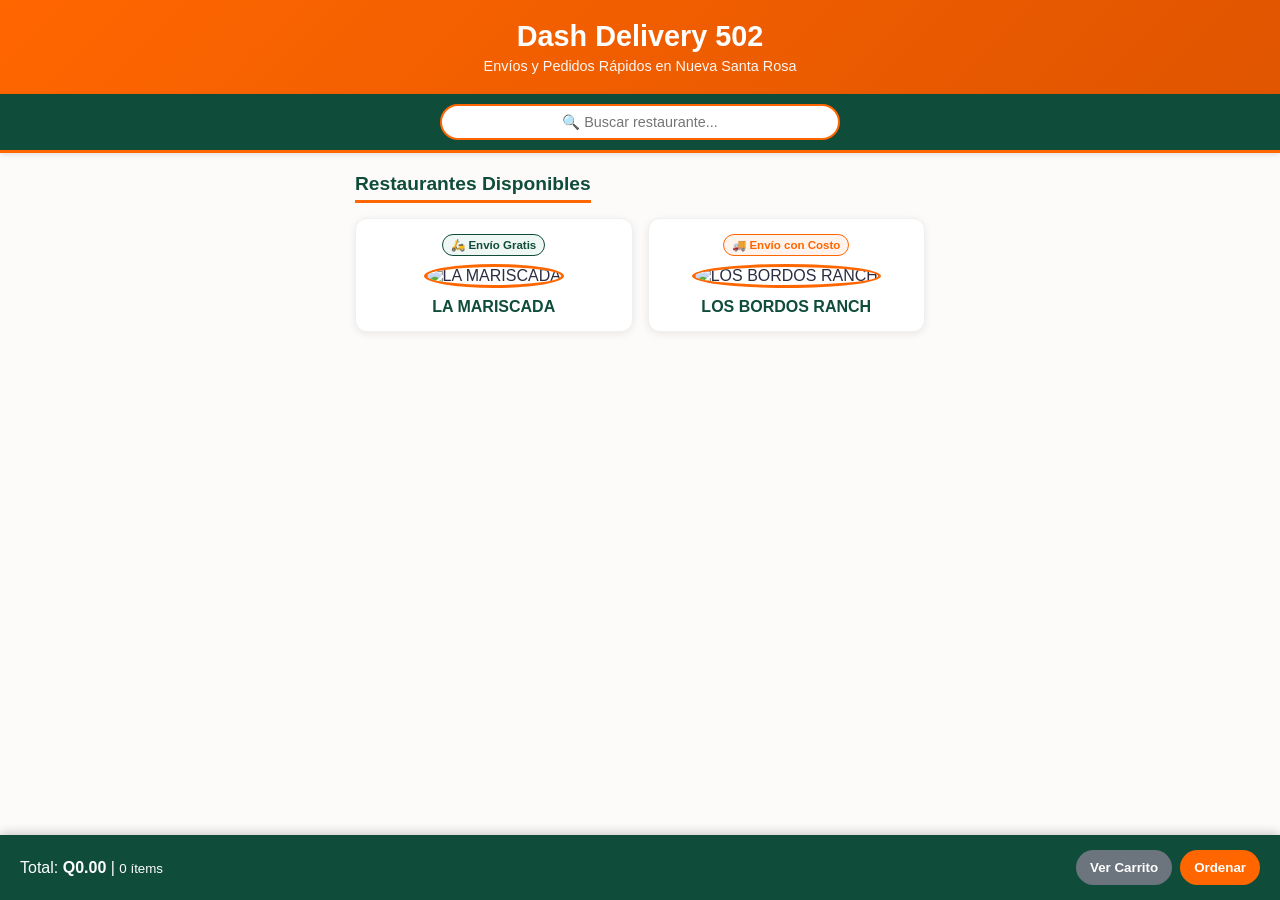
==== index.html @ bfd03415 "Add files via upload" ====
<!DOCTYPE html>
<html lang="es">
<head>
    <meta charset="UTF-8">
    <meta name="viewport" content="width=device-width, initial-scale=1.0">
    
    <!-- Título y SEO para Google en Nueva Santa Rosa, Santa Rosa -->
    <title>Dash Delivery 502 | Envíos y Menú Digital en Nueva Santa Rosa, Santa Rosa</title>
    <meta name="description" content="Haz tus pedidos en línea en Nueva Santa Rosa, Santa Rosa con Dash Delivery 502. Comida a domicilio, mandados y fletes rápidos.">
    <meta name="keywords" content="Dash Delivery, Dash Delivery 502, Nueva Santa Rosa, Santa Rosa, Guatemala, envíos a domicilio, restaurante Nueva Santa Rosa, fletes, mandados">
    <meta name="robots" content="index, follow">

    <!-- Estilos de la Aplicación -->
    <style>
        * {
            box-sizing: border-box;
            margin: 0;
            padding: 0;
            font-family: 'Segoe UI', Tahoma, Geneva, Verdana, sans-serif;
        }

        body {
            background-color: #fcfbfa;
            color: #2b2d42;
            padding-bottom: 80px;
        }

        /* Encabezado Naranja Vibrant (Estilo Little Caesars) */
        header {
            background: linear-gradient(135deg, #FF6600, #E05500);
            color: white;
            padding: 20px;
            text-align: center;
            box-shadow: 0 4px 10px rgba(0,0,0,0.15);
        }

        /* Barra de búsqueda Menta Oscuro */
        .banner-publicidad {
            background-color: #0F4C3A;
            color: white;
            text-align: center;
            padding: 10px 15px;
            font-size: 0.85rem;
            box-shadow: 0 2px 5px rgba(0,0,0,0.1);
            border-bottom: 3px solid #FF6600;
            display: flex;
            justify-content: center;
            align-items: center;
        }

        .banner-publicidad input {
            width: 100%;
            max-width: 400px;
            padding: 8px 14px;
            border: 2px solid #FF6600;
            border-radius: 20px;
            outline: none;
            font-size: 0.9rem;
            text-align: center;
            background-color: #ffffff;
            color: #2b2d42;
        }

        header h1 {
            font-size: 1.8rem;
            margin-bottom: 5px;
        }

        header p {
            font-size: 0.9rem;
            opacity: 0.95;
        }

        .container {
            max-width: 600px;
            margin: 20px auto;
            padding: 0 15px;
        }

        .seccion-titulo {
            font-size: 1.2rem;
            margin-bottom: 15px;
            color: #0F4C3A;
            border-bottom: 3px solid #FF6600;
            padding-bottom: 5px;
            display: inline-block;
            font-weight: bold;
        }

        .grid-restaurantes {
            display: grid;
            grid-template-columns: repeat(auto-fit, minmax(140px, 1fr));
            gap: 15px;
            margin-bottom: 25px;
        }

        .card-restaurante {
            background: white;
            border-radius: 12px;
            padding: 15px;
            text-align: center;
            box-shadow: 0 2px 8px rgba(0,0,0,0.08);
            cursor: pointer;
            transition: transform 0.2s, box-shadow 0.2s;
            border: 1px solid #f0f0f0;
            position: relative;
        }

        .card-restaurante:hover {
            transform: translateY(-3px);
            box-shadow: 0 4px 12px rgba(255, 102, 0, 0.25);
        }

        /* Insignias / Etiquetas de Tipo de Envío */
        .badge-envio {
            display: inline-block;
            font-size: 0.72rem;
            font-weight: bold;
            padding: 3px 8px;
            border-radius: 12px;
            margin-bottom: 8px;
        }

        .badge-gratis {
            background-color: #eef7f4;
            color: #0F4C3A;
            border: 1px solid #0F4C3A;
        }

        .badge-costo {
            background-color: #fff3ed;
            color: #FF6600;
            border: 1px solid #FF6600;
        }

        .card-restaurante img {
            width: 80px;
            height: 80px;
            object-fit: cover;
            border-radius: 50%;
            margin-bottom: 10px;
            border: 3px solid #FF6600;
        }

        .card-restaurante h3 {
            font-size: 1rem;
            color: #0F4C3A;
        }

        .menu-seccion {
            display: none;
            background: white;
            border-radius: 12px;
            padding: 20px;
            box-shadow: 0 2px 8px rgba(0,0,0,0.08);
            margin-bottom: 20px;
        }

        .btn-volver {
            background: #6c757d;
            color: white;
            border: none;
            padding: 8px 12px;
            border-radius: 6px;
            cursor: pointer;
            margin-bottom: 15px;
            font-size: 0.85rem;
        }

        .producto-card {
            display: flex;
            justify-content: space-between;
            align-items: center;
            padding: 12px 0;
            border-bottom: 1px solid #eee;
            gap: 10px;
        }

        .producto-card:last-child {
            border-bottom: none;
        }

        .producto-detalle {
            display: flex;
            align-items: center;
            gap: 12px;
        }

        .producto-img {
            width: 55px;
            height: 55px;
            object-fit: cover;
            border-radius: 8px;
        }

        .producto-info h4 {
            font-size: 0.95rem;
            color: #2b2d42;
            text-transform: capitalize;
        }

        .producto-info p {
            font-size: 0.85rem;
            color: #FF6600;
            font-weight: bold;
            margin-top: 3px;
        }

        .btn-agregar {
            background: #FF6600;
            color: white;
            border: none;
            padding: 8px 14px;
            border-radius: 6px;
            cursor: pointer;
            font-weight: bold;
            white-space: nowrap;
            transition: background 0.2s;
        }

        .btn-agregar:hover {
            background: #E05500;
        }

        /* Barra flotante inferior Menta Oscuro */
        .carrito-bar {
            position: fixed;
            bottom: 0;
            left: 0;
            right: 0;
            background: #0F4C3A;
            color: white;
            padding: 15px 20px;
            display: flex;
            justify-content: space-between;
            align-items: center;
            box-shadow: 0 -2px 10px rgba(0,0,0,0.2);
            z-index: 100;
        }

        .btn-ver-carrito {
            background: #FF6600;
            color: white;
            border: none;
            padding: 10px 18px;
            border-radius: 20px;
            font-weight: bold;
            cursor: pointer;
        }

        /* Modal / Ventana del Carrito */
        .modal {
            display: none;
            position: fixed;
            top: 0; left: 0; right: 0; bottom: 0;
            background: rgba(0,0,0,0.5);
            z-index: 200;
            justify-content: center;
            align-items: center;
        }

        .modal-contenido {
            background: white;
            width: 90%;
            max-width: 450px;
            border-radius: 12px;
            padding: 20px;
            max-height: 85vh;
            overflow-y: auto;
        }

        .modal-header {
            display: flex;
            justify-content: space-between;
            align-items: center;
            border-bottom: 1px solid #eee;
            padding-bottom: 10px;
            margin-bottom: 15px;
        }

        .modal-header h3 {
            color: #0F4C3A;
        }

        .btn-cerrar {
            background: none;
            border: none;
            font-size: 1.5rem;
            cursor: pointer;
            color: #888;
        }

        .cart-item {
            display: flex;
            justify-content: space-between;
            align-items: center;
            padding: 10px 0;
            border-bottom: 1px solid #f0f0f0;
        }

        .cant-controles {
            display: flex;
            align-items: center;
            gap: 6px;
        }

        .btn-cant {
            background: #e9ecef;
            border: 1px solid #ccc;
            width: 28px;
            height: 28px;
            border-radius: 4px;
            font-weight: bold;
            cursor: pointer;
            font-size: 0.9rem;
        }

        .btn-cant:hover {
            background: #ddd;
        }

        .btn-eliminar {
            background: none;
            border: none;
            color: #e63946;
            cursor: pointer;
            font-size: 1.1rem;
            margin-left: 5px;
        }

        .info-envio-carrito {
            background-color: #f8f9fa;
            padding: 10px;
            border-radius: 6px;
            margin-top: 10px;
            font-size: 0.85rem;
            color: #333;
            border-left: 4px solid #FF6600;
        }

        /* Formulario de datos de cliente */
        .datos-cliente {
            margin-top: 15px;
            border-top: 1px solid #eee;
            padding-top: 15px;
        }

        .datos-cliente h4 {
            font-size: 0.95rem;
            margin-bottom: 10px;
            color: #0F4C3A;
        }

        .datos-cliente input {
            width: 100%;
            padding: 10px;
            margin-bottom: 10px;
            border: 1.5px solid #ccc;
            border-radius: 6px;
            font-size: 0.9rem;
            transition: border-color 0.2s;
        }

        .datos-cliente input.campo-error {
            border-color: #e63946 !important;
            background-color: #fff5f5;
        }

        .btn-pedir-whatsapp {
            width: 100%;
            background: #25d366;
            color: white;
            border: none;
            padding: 12px;
            border-radius: 8px;
            font-size: 1rem;
            font-weight: bold;
            cursor: pointer;
            margin-top: 10px;
            display: block;
            text-align: center;
        }

        .btn-pedir-whatsapp:hover {
            background: #1eb857;
        }
    </style>
</head>
<body>

    <header>
        <h1>Dash Delivery 502</h1>
        <p>Envíos y Pedidos Rápidos en Nueva Santa Rosa</p>
    </header>

    <!-- Barra de Búsqueda de Restaurantes -->
    <div class="banner-publicidad">
        <input type="text" id="buscador-restaurante" placeholder="🔍 Buscar restaurante..." oninput="buscarRestaurante()">
    </div>

    <div class="container">
        <!-- Lista de Restaurantes -->
        <div id="seccion-restaurantes">
            <h2 class="seccion-titulo">Restaurantes Disponibles</h2>
            <div class="grid-restaurantes" id="grid-restaurantes">
                <!-- Restaurante 1 (Envío Gratis) -->
                <div class="card-restaurante" onclick="abrirMenu('LA MARISCADA')">
                    <span class="badge-envio badge-gratis">🛵 Envío Gratis</span>
                    <img src="https://images.unsplash.com/photo-1535400255456-984241443b29?w=300" alt="LA MARISCADA">
                    <h3>LA MARISCADA</h3>
                </div>
                <!-- Restaurante 2 (Envío con costo) -->
                <div class="card-restaurante" onclick="abrirMenu('LOS BORDOS RANCH')">
                    <span class="badge-envio badge-costo">🚚 Envío con Costo</span>
                    <img src="https://images.unsplash.com/photo-1555396273-367ea4eb4db5?w=300" alt="LOS BORDOS RANCH">
                    <h3>LOS BORDOS RANCH</h3>
                </div>
            </div>
        </div>

        <!-- Menú de Productos (Se activa al hacer clic) -->
        <div id="seccion-menu" class="menu-seccion">
            <button class="btn-volver" onclick="volverAInicio()">← Volver a Restaurantes</button>
            <h2 id="titulo-restaurante" class="seccion-titulo">Menú</h2>
            <div id="lista-productos"></div>
        </div>
    </div>

    <!-- Barra Inferior del Carrito -->
    <div class="carrito-bar">
        <div>
            <span>Total: <strong id="total-txt">Q0.00</strong></span> | 
            <small><span id="cant-txt">0</span> ítems</small>
        </div>
        <div style="display: flex; gap: 8px;">
            <button class="btn-ver-carrito" style="background-color: #6c757d; color: white; border: none; padding: 10px 14px; border-radius: 20px; font-weight: bold; cursor: pointer;" onclick="abrirModalCarrito()">Ver Carrito </button>
            <button class="btn-ver-carrito" style="background-color: #FF6600; color: white; border: none; padding: 10px 14px; border-radius: 20px; font-weight: bold; cursor: pointer;" onclick="abrirModalCarrito()">Ordenar </button>
        </div>
    </div>

    <!-- Modal del Carrito -->
    <div id="modal-carrito" class="modal">
        <div class="modal-contenido">
            <div class="modal-header">
                <h3>Tu Pedido - Dash Delivery</h3>
                <button class="btn-cerrar" onclick="cerrarModalCarrito()">&times;</button>
            </div>
            
            <div id="carrito-lista"></div>
            
            <!-- Recuadro informativo sobre el costo de envío -->
            <div id="info-envio-box" class="info-envio-carrito" style="display:none;"></div>

            <!-- Formulario para Nombre, Dirección y Referencia -->
            <div id="seccion-datos" class="datos-cliente" style="display:none;">
                <div style="background: #eef7f4; border-left: 4px solid #0F4C3A; padding: 8px 12px; margin-bottom: 12px; border-radius: 4px; font-size: 0.8rem; color: #2b2d42;">
                    <strong>Cobertura:</strong> Para envio gratis a cascos urbanos y aldeas. El mínimo de consumo varía según distancia.
                </div>	
                <h4>Datos de Entrega:</h4>
                <input type="text" id="cliente-nombre" placeholder="Tu Nombre (Obligatorio)">
                <input type="text" id="cliente-direccion" placeholder="Dirección de Entrega (Obligatorio)">
                <input type="text" id="cliente-referencia" placeholder="Referencia (ej. Portón rojo)">

                <!-- Botón con función de validación -->
                <button id="btn-whatsapp" class="btn-pedir-whatsapp" onclick="enviarAWhatsApp()">
                    📲 Confirmar Pedido por WhatsApp
                </button>
            </div>
        </div>
    </div>

    <!-- Lógica de la Aplicación -->
    <script>
        // Arreglo del carrito y restaurante activo
        let carrito = [];
        let restauranteActual = "";

        // Lista de Restaurantes con su tipo de envío
        const infoRestaurantes = {
            "LA MARISCADA": { envioGratis: true },
            "LOS BORDOS RANCH": { envioGratis: false }
        };

        // Menús de restaurantes con imágenes
        const menus = {
            "LA MARISCADA": [
                { nombre: "ceviche mixto mediano", precio: 50, imagen: "https://images.unsplash.com/photo-1535400255456-984241443b29?w=200" },
                { nombre: "ceviche mixto grande", precio: 90, imagen: "https://images.unsplash.com/photo-1535400255456-984241443b29?w=200" },
                { nombre: "ceviche de camaron mediano", precio: 50, imagen: "https://images.unsplash.com/photo-1565557623262-b51c2513a641?w=200" },
                { nombre: "michelada gallo", precio: 30, imagen: "https://images.unsplash.com/photo-1514362545857-3bc16c4c7d1b?w=200" },
                { nombre: "Gaseosa en lata", precio: 5, imagen: "https://images.unsplash.com/photo-1622483767028-3f66f32aef97?w=200" }
            ],
            "LOS BORDOS RANCH": [
                { nombre: "Orden de Tacos (3)", precio: 35, imagen: "https://images.unsplash.com/photo-1565299585323-38d6b0865b47?w=200" },
                { nombre: "Hamburguesa simple con papas", precio: 40, imagen: "https://images.unsplash.com/photo-1568901346375-23c9450c58cd?w=200" },
                { nombre: "Combo hamburguesa texana", precio: 70, imagen: "https://images.unsplash.com/photo-1586190848861-99aa4a171e90?w=200" },
                { nombre: "Alitas en barbacoa", precio: 40, imagen: "https://images.unsplash.com/photo-1567620832903-9fc6debc209f?w=200" },
                { nombre: "Horchata Fresca", precio: 10, imagen: "https://images.unsplash.com/photo-1551024709-8f23befc6f87?w=200" }
            ]
        };

        function buscarRestaurante() {
            const filtro = document.getElementById('buscador-restaurante').value.toLowerCase();
            const tarjetas = document.querySelectorAll('#grid-restaurantes .card-restaurante');

            tarjetas.forEach(tarjeta => {
                const nombreRestaurante = tarjeta.querySelector('h3').textContent.toLowerCase();
                if (nombreRestaurante.includes(filtro)) {
                    tarjeta.style.display = 'block';
                } else {
                    tarjeta.style.display = 'none';
                }
            });
        }

        function abrirMenu(nombreRestaurante) {
            restauranteActual = nombreRestaurante;
            document.getElementById('seccion-restaurantes').style.display = 'none';
            document.getElementById('seccion-menu').style.display = 'block';
            document.getElementById('titulo-restaurante').textContent = nombreRestaurante;

            const contenedor = document.getElementById('lista-productos');
            contenedor.innerHTML = "";

            const productos = menus[nombreRestaurante] || [];
            productos.forEach(prod => {
                contenedor.innerHTML += `
                    <div class="producto-card">
                        <div class="producto-detalle">
                            <img src="${prod.imagen}" alt="${prod.nombre}" class="producto-img">
                            <div class="producto-info">
                                <h4>${prod.nombre}</h4>
                                <p>Q${prod.precio}.00</p>
                            </div>
                        </div>
                        <button class="btn-agregar" onclick="agregarAlCarrito('${prod.nombre}', ${prod.precio})">+ Agregar</button>
                    </div>
                `;
            });
        }

        function volverAInicio() {
            document.getElementById('seccion-menu').style.display = 'none';
            document.getElementById('seccion-restaurantes').style.display = 'block';
        }

        // Agregar al carrito restringiendo mezcla de restaurantes
        function agregarAlCarrito(nombre, precio) {
            // Si el carrito ya tiene productos de OTRO restaurante
            if (carrito.length > 0 && carrito[0].restaurante !== restauranteActual) {
                const cambiar = confirm(`Tu carrito contiene productos de "${carrito[0].restaurante}". ¿Deseas vaciar el carrito para agregar productos de "${restauranteActual}"?`);
                if (cambiar) {
                    carrito = [];
                } else {
                    return;
                }
            }

            const itemExistente = carrito.find(item => item.nombre === nombre && item.restaurante === restauranteActual);
            
            if (itemExistente) {
                itemExistente.cantidad += 1;
            } else {
                carrito.push({ nombre, precio, restaurante: restauranteActual, cantidad: 1 });
            }
            actualizarTotal();
        }

        function cambiarCantidad(index, cambio) {
            carrito[index].cantidad += cambio;
            if (carrito[index].cantidad <= 0) {
                carrito.splice(index, 1);
            }
            actualizarTotal();
            verDetalleCarrito();
        }

        function eliminarDelCarrito(index) {
            carrito.splice(index, 1);
            actualizarTotal();
            verDetalleCarrito();
        }

        function actualizarTotal() {
            let total = carrito.reduce((sum, item) => sum + (item.precio * item.cantidad), 0);
            let cantidadTotal = carrito.reduce((sum, item) => sum + item.cantidad, 0);

            document.getElementById('total-txt').innerText = `Q${total}.00`;
            document.getElementById('cant-txt').innerText = cantidadTotal;
        }

        function abrirModalCarrito() {
            document.getElementById('modal-carrito').style.display = 'flex';
            verDetalleCarrito();
        }

        function cerrarModalCarrito() {
            document.getElementById('modal-carrito').style.display = 'none';
        }

        function verDetalleCarrito() {
            const contenedorLista = document.getElementById('carrito-lista');
            const seccionDatos = document.getElementById('seccion-datos');
            const boxEnvio = document.getElementById('info-envio-box');

            if (carrito.length === 0) {
                contenedorLista.innerHTML = '<p style="text-align:center; padding:20px; color:#777;">El carrito está vacío</p>';
                seccionDatos.style.display = 'none';
                boxEnvio.style.display = 'none';
                return;
            }

            let html = "";
            carrito.forEach((item, index) => {
                const subtotal = item.precio * item.cantidad;
                html += `
                    <div class="cart-item">
                        <div>
                            <strong>${item.nombre}</strong><br>
                            <small style="color:#666;">${item.restaurante} - Q${subtotal}.00</small>
                        </div>
                        <div class="cant-controles">
                            <button class="btn-cant" onclick="cambiarCantidad(${index}, -1)">-</button>
                            <span style="font-weight:bold; padding: 0 4px;">${item.cantidad}</span>
                            <button class="btn-cant" onclick="cambiarCantidad(${index}, 1)">+</button>
                            <button class="btn-eliminar" onclick="eliminarDelCarrito(${index})">🗑️</button>
                        </div>
                    </div>
                `;
            });

            contenedorLista.innerHTML = html;
            seccionDatos.style.display = 'block';

            // Mostrar costo de envío en el carrito según el restaurante
            const restNombre = carrito[0].restaurante;
            const esGratis = infoRestaurantes[restNombre] ? infoRestaurantes[restNombre].envioGratis : false;

            if (esGratis) {
                boxEnvio.innerHTML = `🛵 <strong>Servicio de Envío:</strong> GRATIS por parte de ${restNombre}`;
            } else {
                boxEnvio.innerHTML = `🚚 <strong>Servicio de Envío:</strong> Aplica tarifa de envío adicional (se coordina por WhatsApp según dirección).`;
            }
            boxEnvio.style.display = 'block';
        }

        // Función de validación de datos antes de enviar a WhatsApp
        function enviarAWhatsApp() {
            const inputNombre = document.getElementById('cliente-nombre');
            const inputDireccion = document.getElementById('cliente-direccion');
            const inputReferencia = document.getElementById('cliente-referencia');

            const nombre = inputNombre.value.trim();
            const direccion = inputDireccion.value.trim();
            const referencia = inputReferencia.value.trim() || "Ninguna";

            inputNombre.classList.remove('campo-error');
            inputDireccion.classList.remove('campo-error');

            if (!nombre && !direccion) {
                inputNombre.classList.add('campo-error');
                inputDireccion.classList.add('campo-error');
                alert("⚠️ Por favor ingresa tu Nombre y Dirección de Entrega para continuar con el pedido.");
                inputNombre.focus();
                return;
            }

            if (!nombre) {
                inputNombre.classList.add('campo-error');
                alert("⚠️ Por favor ingresa tu Nombre.");
                inputNombre.focus();
                return;
            }

            if (!direccion) {
                inputDireccion.classList.add('campo-error');
                alert("⚠️ Por favor ingresa tu Dirección de Entrega.");
                inputDireccion.focus();
                return;
            }

            // Construcción del mensaje para WhatsApp
            const restNombre = carrito[0].restaurante;
            const esGratis = infoRestaurantes[restNombre] ? infoRestaurantes[restNombre].envioGratis : false;

            let total = 0;
            let mensaje = "¡NUEVO PEDIDO DE DELIVERY! 🛵\n\n------------------------------\n";

            carrito.forEach(item => {
                const subtotal = item.precio * item.cantidad;
                total += subtotal;
                mensaje += `• ${item.cantidad}x ${item.nombre} (${item.restaurante}) - Q${subtotal}.00\n`;
            });

            mensaje += `------------------------------\n`;
            mensaje += `*SUBTOTAL COMIDA: Q${total}.00*\n`;
            mensaje += `*ENVÍO:* ${esGratis ? 'GRATIS' : 'A COTIZAR (Con costo)'}\n\n`;
            mensaje += `*DATOS DE ENTREGA:*\n`;
            mensaje += `👤 *Cliente:* ${nombre}\n`;
            mensaje += `🏠 *Dirección:* ${direccion}\n`;
            mensaje += `📍 *Referencia:* ${referencia}`;

            const numeroTelefono = "50253062335";
            const urlWhatsApp = `https://wa.me/${numeroTelefono}?text=${encodeURIComponent(mensaje)}`;

            window.open(urlWhatsApp, "_blank");
        }
    </script>
</body>
</html>
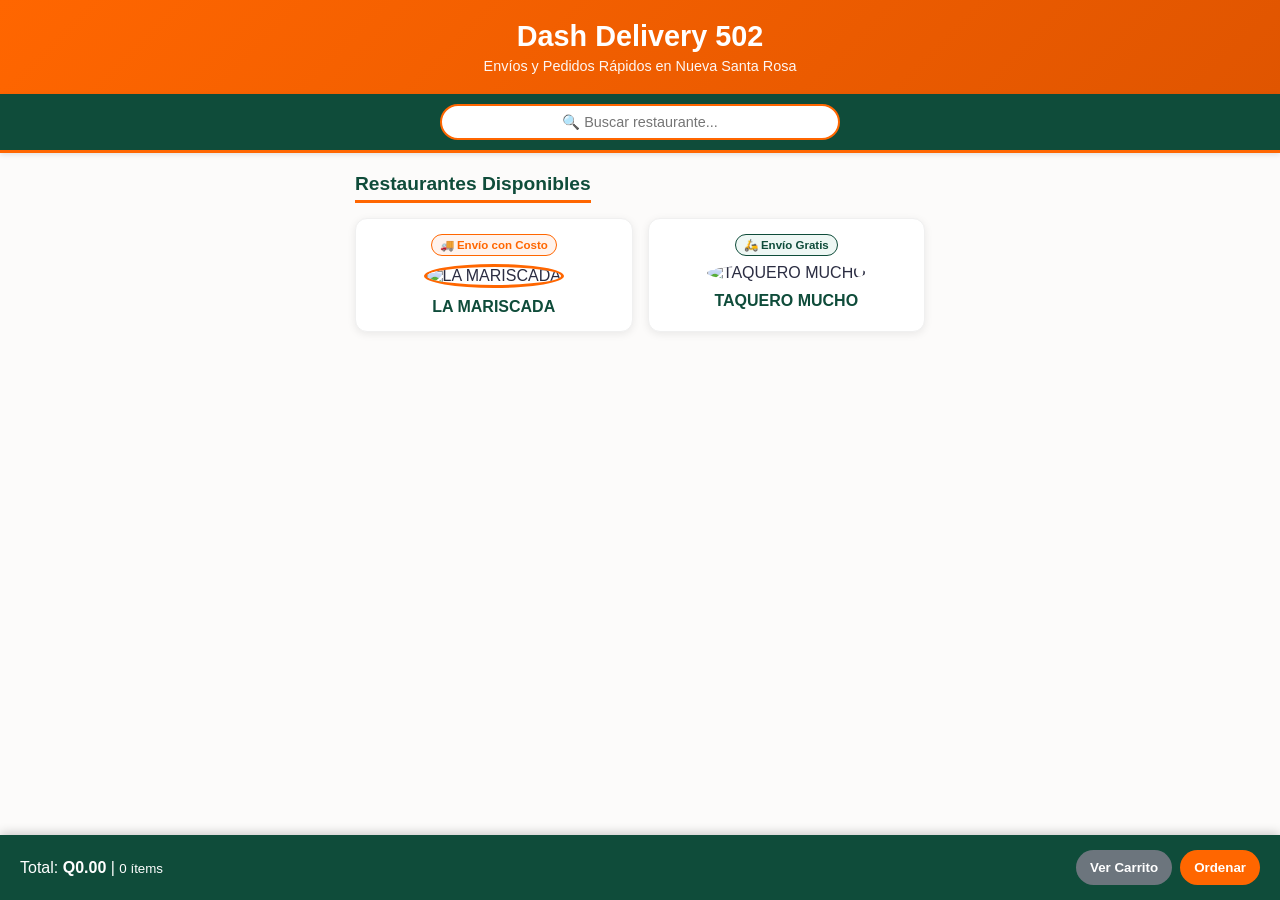
==== commit a42499ab: "Add files via upload" ====
--- a/index.html
+++ b/index.html
@@ -403,17 +403,17 @@
         <div id="seccion-restaurantes">
             <h2 class="seccion-titulo">Restaurantes Disponibles</h2>
             <div class="grid-restaurantes" id="grid-restaurantes">
-                <!-- Restaurante 1 (Envío Gratis) -->
+                <!-- Restaurante 1 (Envío con Costo) -->
                 <div class="card-restaurante" onclick="abrirMenu('LA MARISCADA')">
-                    <span class="badge-envio badge-gratis">🛵 Envío Gratis</span>
+                    <span class="badge-envio badge-costo">🚚 Envío con Costo</span>
                     <img src="https://images.unsplash.com/photo-1535400255456-984241443b29?w=300" alt="LA MARISCADA">
                     <h3>LA MARISCADA</h3>
                 </div>
-                <!-- Restaurante 2 (Envío con costo) -->
-                <div class="card-restaurante" onclick="abrirMenu('LOS BORDOS RANCH')">
-                    <span class="badge-envio badge-costo">🚚 Envío con Costo</span>
-                    <img src="https://images.unsplash.com/photo-1555396273-367ea4eb4db5?w=300" alt="LOS BORDOS RANCH">
-                    <h3>LOS BORDOS RANCH</h3>
+                <!-- Restaurante 2 (Envío Gratis, sin borde rojo en la imagen) -->
+                <div class="card-restaurante" onclick="abrirMenu('TAQUERO MUCHO')">
+                    <span class="badge-envio badge-gratis">🛵 Envío Gratis</span>
+                    <img src="https://tse3.mm.bing.net/th/id/OIP.qe7T7Csz67hNeMv8u4vGqwHaLH?r=0&rs=1&pid=ImgDetMain&o=7&rm=3" alt="TAQUERO MUCHO" style="border: none;">
+                    <h3>TAQUERO MUCHO</h3>
                 </div>
             </div>
         </div>
@@ -477,8 +477,8 @@
 
         // Lista de Restaurantes con su tipo de envío
         const infoRestaurantes = {
-            "LA MARISCADA": { envioGratis: true },
-            "LOS BORDOS RANCH": { envioGratis: false }
+            "LA MARISCADA": { envioGratis: false },
+            "TAQUERO MUCHO": { envioGratis: true }
         };
 
         // Menús de restaurantes con imágenes
@@ -490,12 +490,12 @@
                 { nombre: "michelada gallo", precio: 30, imagen: "https://images.unsplash.com/photo-1514362545857-3bc16c4c7d1b?w=200" },
                 { nombre: "Gaseosa en lata", precio: 5, imagen: "https://images.unsplash.com/photo-1622483767028-3f66f32aef97?w=200" }
             ],
-            "LOS BORDOS RANCH": [
-                { nombre: "Orden de Tacos (3)", precio: 35, imagen: "https://images.unsplash.com/photo-1565299585323-38d6b0865b47?w=200" },
-                { nombre: "Hamburguesa simple con papas", precio: 40, imagen: "https://images.unsplash.com/photo-1568901346375-23c9450c58cd?w=200" },
-                { nombre: "Combo hamburguesa texana", precio: 70, imagen: "https://images.unsplash.com/photo-1586190848861-99aa4a171e90?w=200" },
-                { nombre: "Alitas en barbacoa", precio: 40, imagen: "https://images.unsplash.com/photo-1567620832903-9fc6debc209f?w=200" },
-                { nombre: "Horchata Fresca", precio: 10, imagen: "https://images.unsplash.com/photo-1551024709-8f23befc6f87?w=200" }
+            "TAQUERO MUCHO": [
+                { nombre: "Quesa Birria", precio: 35, imagen: "https://images.pexels.com/photos/9993709/pexels-photo-9993709.jpeg?w=200" },
+                { nombre: "Birria Men", precio: 40, imagen: "https://img0.didiglobal.com/static/soda_public/img_dab715d36eb0680520464e43ebe3932f.JPEG?w=200" },
+                { nombre: "Burrito de Birria", precio: 35, imagen: "https://images.pexels.com/photos/29007123/pexels-photo-29007123.jpeg?w=200" },
+                { nombre: "Bandeja de 12 Tacos", precio: 125, imagen: "https://media.istockphoto.com/id/1280981781/photo/pan-of-birria-tacos.jpg?s=1024x1024&w=is&k=20&c=HKqiDJwEphurX0NYUOBT46Y6zMUfZDjLWpS4FxIrTLU=" },
+                { nombre: "Bebida Natural", precio: 10, imagen: "https://media.istockphoto.com/id/1171303132/photo/strawberry-cocktail-and-strawberry-on-wooden-table-with-a-blank-space-for-a-text.jpg?s=1024x1024&w=is&k=20&c=7up1VlKOlVHW6V-HQp7IyC5J-WS2xbEYdd3RD3YxfC4=" }
             ]
         };
 
@@ -646,50 +646,47 @@
 
         // Función de validación de datos antes de enviar a WhatsApp
         function enviarAWhatsApp() {
-            const inputNombre = document.getElementById('cliente-nombre');
-            const inputDireccion = document.getElementById('cliente-direccion');
-            const inputReferencia = document.getElementById('cliente-referencia');
-
-            const nombre = inputNombre.value.trim();
-            const direccion = inputDireccion.value.trim();
-            const referencia = inputReferencia.value.trim() || "Ninguna";
-
-            inputNombre.classList.remove('campo-error');
-            inputDireccion.classList.remove('campo-error');
-
-            if (!nombre && !direccion) {
-                inputNombre.classList.add('campo-error');
-                inputDireccion.classList.add('campo-error');
-                alert("⚠️ Por favor ingresa tu Nombre y Dirección de Entrega para continuar con el pedido.");
-                inputNombre.focus();
+            const nombreInput = document.getElementById('cliente-nombre');
+            const direccionInput = document.getElementById('cliente-direccion');
+            const referenciaInput = document.getElementById('cliente-referencia');
+
+            const nombre = nombreInput.value.trim();
+            const direccion = direccionInput.value.trim();
+            const referencia = referenciaInput.value.trim() || "Sin referencia";
+
+            let hayError = false;
+
+            if (!nombre) {
+                nombreInput.classList.add('campo-error');
+                hayError = true;
+            } else {
+                nombreInput.classList.remove('campo-error');
+            }
+
+            if (!direccion) {
+                direccionInput.classList.add('campo-error');
+                hayError = true;
+            } else {
+                direccionInput.classList.remove('campo-error');
+            }
+
+            if (hayError) {
+                alert("Por favor completa los campos obligatorios (Nombre y Dirección).");
                 return;
             }
 
-            if (!nombre) {
-                inputNombre.classList.add('campo-error');
-                alert("⚠️ Por favor ingresa tu Nombre.");
-                inputNombre.focus();
-                return;
-            }
-
-            if (!direccion) {
-                inputDireccion.classList.add('campo-error');
-                alert("⚠️ Por favor ingresa tu Dirección de Entrega.");
-                inputDireccion.focus();
-                return;
-            }
-
-            // Construcción del mensaje para WhatsApp
             const restNombre = carrito[0].restaurante;
             const esGratis = infoRestaurantes[restNombre] ? infoRestaurantes[restNombre].envioGratis : false;
-
-            let total = 0;
-            let mensaje = "¡NUEVO PEDIDO DE DELIVERY! 🛵\n\n------------------------------\n";
+            let total = carrito.reduce((sum, item) => sum + (item.precio * item.cantidad), 0);
+
+            let mensaje = `*NUEVO PEDIDO - DASH DELIVERY 502*\n`;
+            mensaje += `------------------------------\n`;
+            mensaje += `*Restaurante:* ${restNombre}\n\n`;
+            mensaje += `*DETALLE DEL PEDIDO:*\n`;
 
             carrito.forEach(item => {
                 const subtotal = item.precio * item.cantidad;
-                total += subtotal;
-                mensaje += `• ${item.cantidad}x ${item.nombre} (${item.restaurante}) - Q${subtotal}.00\n`;
+                mensaje += `• ${item.cantidad}x ${item.nombre} - Q${subtotal}.00\n`;
             });
 
             mensaje += `------------------------------\n`;
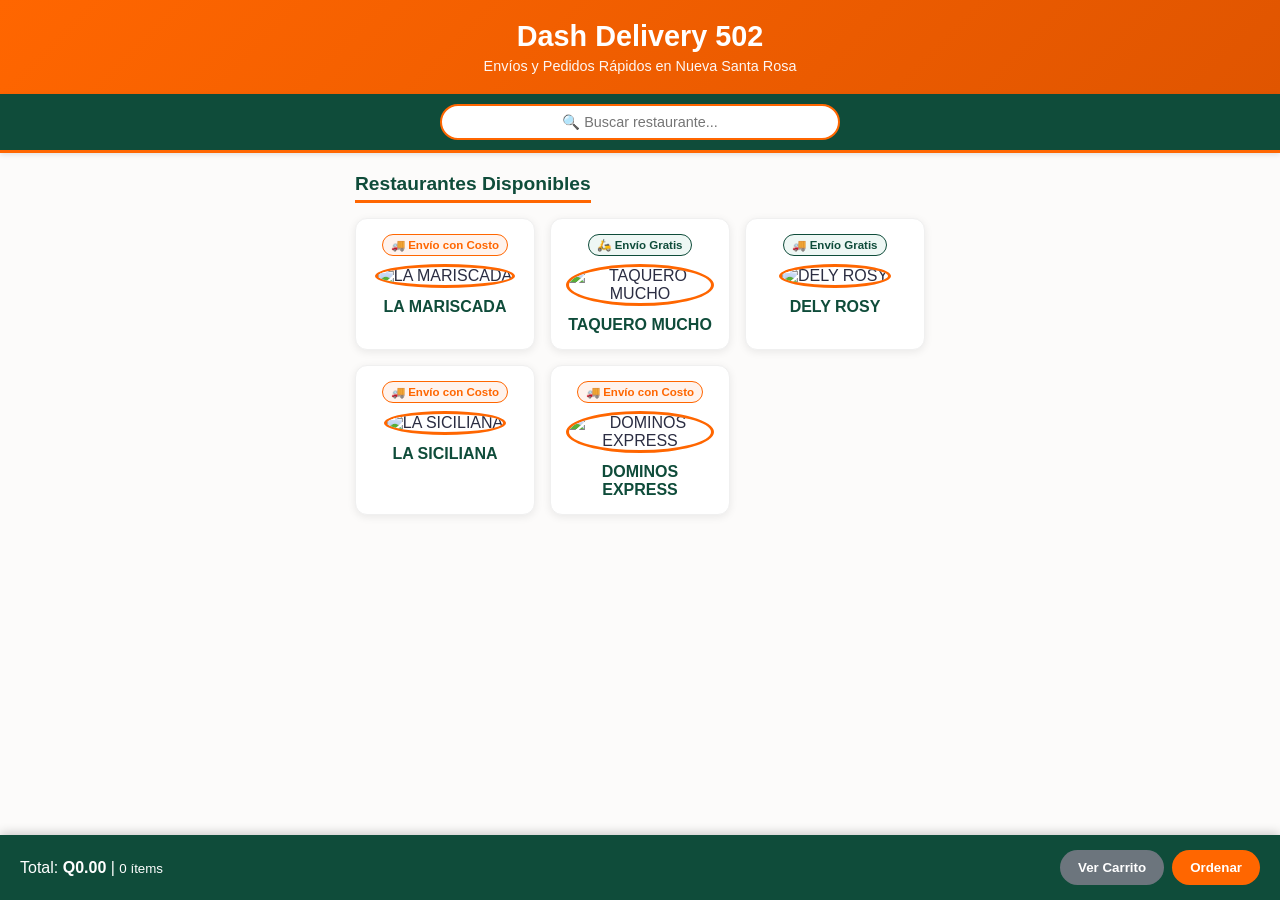
==== commit 88f1ccdd: "Add files via upload" ====
--- a/index.html
+++ b/index.html
@@ -22,7 +22,7 @@
         body {
             background-color: #fcfbfa;
             color: #2b2d42;
-            padding-bottom: 80px;
+            padding-bottom: 90px;
         }
 
         /* Encabezado Naranja Vibrant (Estilo Little Caesars) */
@@ -32,6 +32,16 @@
             padding: 20px;
             text-align: center;
             box-shadow: 0 4px 10px rgba(0,0,0,0.15);
+        }
+
+        header h1 {
+            font-size: 1.8rem;
+            margin-bottom: 5px;
+        }
+
+        header p {
+            font-size: 0.9rem;
+            opacity: 0.95;
         }
 
         /* Barra de búsqueda Menta Oscuro */
@@ -59,16 +69,6 @@
             text-align: center;
             background-color: #ffffff;
             color: #2b2d42;
-        }
-
-        header h1 {
-            font-size: 1.8rem;
-            margin-bottom: 5px;
-        }
-
-        header p {
-            font-size: 0.9rem;
-            opacity: 0.95;
         }
 
         .container {
@@ -246,6 +246,11 @@
             border-radius: 20px;
             font-weight: bold;
             cursor: pointer;
+            transition: opacity 0.2s;
+        }
+
+        .btn-ver-carrito:hover {
+            opacity: 0.9;
         }
 
         /* Modal / Ventana del Carrito */
@@ -328,14 +333,17 @@
             margin-left: 5px;
         }
 
+        /* Estilo del cuadro de cobertura exacto de la foto */
         .info-envio-carrito {
-            background-color: #f8f9fa;
-            padding: 10px;
+            background-color: #FFF2ED;
+            padding: 12px 15px;
             border-radius: 6px;
-            margin-top: 10px;
-            font-size: 0.85rem;
-            color: #333;
-            border-left: 4px solid #FF6600;
+            margin-top: 15px;
+            margin-bottom: 10px;
+            font-size: 0.88rem;
+            color: #4a4a4a;
+            border-left: 5px solid #FF6600;
+            line-height: 1.4;
         }
 
         /* Formulario de datos de cliente */
@@ -403,17 +411,35 @@
         <div id="seccion-restaurantes">
             <h2 class="seccion-titulo">Restaurantes Disponibles</h2>
             <div class="grid-restaurantes" id="grid-restaurantes">
-                <!-- Restaurante 1 (Envío con Costo) -->
+                <!-- Restaurante 1 (LA MARISCADA) -->
                 <div class="card-restaurante" onclick="abrirMenu('LA MARISCADA')">
                     <span class="badge-envio badge-costo">🚚 Envío con Costo</span>
-                    <img src="https://images.unsplash.com/photo-1535400255456-984241443b29?w=300" alt="LA MARISCADA">
+                    <img src="https://i.ibb.co/qMC0wHPv/Gemini-Generated-Image-juo5lgjuo5lgjuo5.jpg" alt="LA MARISCADA">
                     <h3>LA MARISCADA</h3>
                 </div>
-                <!-- Restaurante 2 (Envío Gratis, sin borde rojo en la imagen) -->
+                <!-- Restaurante 2 (TAQUERO MUCHO) -->
                 <div class="card-restaurante" onclick="abrirMenu('TAQUERO MUCHO')">
                     <span class="badge-envio badge-gratis">🛵 Envío Gratis</span>
-                    <img src="https://tse3.mm.bing.net/th/id/OIP.qe7T7Csz67hNeMv8u4vGqwHaLH?r=0&rs=1&pid=ImgDetMain&o=7&rm=3" alt="TAQUERO MUCHO" style="border: none;">
+                    <img src="https://tse3.mm.bing.net/th/id/OIP.qe7T7Csz67hNeMv8u4vGqwHaLH?r=0&rs=1&pid=ImgDetMain&o=7&rm=3" alt="TAQUERO MUCHO">
                     <h3>TAQUERO MUCHO</h3>
+                </div>
+                <!-- Restaurante 3 (DELY ROSY) -->
+                <div class="card-restaurante" onclick="abrirMenu('DELY ROSY')">
+                    <span class="badge-envio badge-gratis">🚚 Envío Gratis</span>
+                    <img src="https://i.pinimg.com/736x/18/4f/c4/184fc416f0e739d24fa767f4ce1fb717.jpg" alt="DELY ROSY">
+                    <h3>DELY ROSY</h3>
+                </div>
+                <!-- Restaurante 4 (LA SICILIANA) -->
+                <div class="card-restaurante" onclick="abrirMenu('LA SICILIANA')">
+                    <span class="badge-envio badge-costo">🚚 Envío con Costo</span>
+                    <img src="https://tse1.mm.bing.net/th/id/OIP.wTIHkJCHLmqCnBpLtw7vvwHaHa?r=0&rs=1&pid=ImgDetMain&o=7&rm=3" alt="LA SICILIANA">
+                    <h3>LA SICILIANA</h3>
+                </div>
+                <!-- Restaurante 5 (DOMINOS EXPRESS) -->
+                <div class="card-restaurante" onclick="abrirMenu('DOMINOS EXPRESS')">
+                    <span class="badge-envio badge-costo">🚚 Envío con Costo</span>
+                    <img src="https://tse4.mm.bing.net/th/id/OIP.y0F_StlyjW83DR4e5klmZwHaHa?r=0&rs=1&pid=ImgDetMain&o=7&rm=3" alt="DOMINOS EXPRESS">
+                    <h3>DOMINOS EXPRESS</h3>
                 </div>
             </div>
         </div>
@@ -433,8 +459,8 @@
             <small><span id="cant-txt">0</span> ítems</small>
         </div>
         <div style="display: flex; gap: 8px;">
-            <button class="btn-ver-carrito" style="background-color: #6c757d; color: white; border: none; padding: 10px 14px; border-radius: 20px; font-weight: bold; cursor: pointer;" onclick="abrirModalCarrito()">Ver Carrito </button>
-            <button class="btn-ver-carrito" style="background-color: #FF6600; color: white; border: none; padding: 10px 14px; border-radius: 20px; font-weight: bold; cursor: pointer;" onclick="abrirModalCarrito()">Ordenar </button>
+            <button class="btn-ver-carrito" style="background-color: #6c757d;" onclick="abrirModalCarrito()">Ver Carrito</button>
+            <button class="btn-ver-carrito" style="background-color: #FF6600;" onclick="abrirModalCarrito()">Ordenar</button>
         </div>
     </div>
 
@@ -448,20 +474,17 @@
             
             <div id="carrito-lista"></div>
             
-            <!-- Recuadro informativo sobre el costo de envío -->
+            <!-- Recuadro informativo sobre la cobertura de envío -->
             <div id="info-envio-box" class="info-envio-carrito" style="display:none;"></div>
 
             <!-- Formulario para Nombre, Dirección y Referencia -->
             <div id="seccion-datos" class="datos-cliente" style="display:none;">
-                <div style="background: #eef7f4; border-left: 4px solid #0F4C3A; padding: 8px 12px; margin-bottom: 12px; border-radius: 4px; font-size: 0.8rem; color: #2b2d42;">
-                    <strong>Cobertura:</strong> Para envio gratis a cascos urbanos y aldeas. El mínimo de consumo varía según distancia.
-                </div>	
                 <h4>Datos de Entrega:</h4>
                 <input type="text" id="cliente-nombre" placeholder="Tu Nombre (Obligatorio)">
                 <input type="text" id="cliente-direccion" placeholder="Dirección de Entrega (Obligatorio)">
                 <input type="text" id="cliente-referencia" placeholder="Referencia (ej. Portón rojo)">
 
-                <!-- Botón con función de validación -->
+                <!-- Botón de Confirmación -->
                 <button id="btn-whatsapp" class="btn-pedir-whatsapp" onclick="enviarAWhatsApp()">
                     📲 Confirmar Pedido por WhatsApp
                 </button>
@@ -469,26 +492,32 @@
         </div>
     </div>
 
-    <!-- Lógica de la Aplicación -->
+    <!-- Lógica de JavaScript -->
     <script>
         // Arreglo del carrito y restaurante activo
         let carrito = [];
         let restauranteActual = "";
 
+        // Teléfono oficial de WhatsApp de Dash Delivery (Guatemala +502)
+        const NUMERO_WHATSAPP = "50253062335";
+
         // Lista de Restaurantes con su tipo de envío
         const infoRestaurantes = {
             "LA MARISCADA": { envioGratis: false },
-            "TAQUERO MUCHO": { envioGratis: true }
+            "TAQUERO MUCHO": { envioGratis: true },
+            "DELY ROSY": { envioGratis: true },
+            "LA SICILIANA": { envioGratis: false },
+            "DOMINOS EXPRESS": { envioGratis: false }
         };
 
-        // Menús de restaurantes con imágenes
+        // Menús de restaurantes
         const menus = {
             "LA MARISCADA": [
-                { nombre: "ceviche mixto mediano", precio: 50, imagen: "https://images.unsplash.com/photo-1535400255456-984241443b29?w=200" },
-                { nombre: "ceviche mixto grande", precio: 90, imagen: "https://images.unsplash.com/photo-1535400255456-984241443b29?w=200" },
-                { nombre: "ceviche de camaron mediano", precio: 50, imagen: "https://images.unsplash.com/photo-1565557623262-b51c2513a641?w=200" },
-                { nombre: "michelada gallo", precio: 30, imagen: "https://images.unsplash.com/photo-1514362545857-3bc16c4c7d1b?w=200" },
-                { nombre: "Gaseosa en lata", precio: 5, imagen: "https://images.unsplash.com/photo-1622483767028-3f66f32aef97?w=200" }
+                { nombre: "ceviche mixto mediano", precio: 50, imagen: "https://images.unsplash.com/photo-1535400255456-984241443b29?w=300" },
+                { nombre: "ceviche mixto grande", precio: 90, imagen: "https://images.unsplash.com/photo-1535400255456-984241443b29?w=300" },
+                { nombre: "ceviche de camaron mediano", precio: 50, imagen: "https://images.unsplash.com/photo-1565557623262-b51c2513a641?w=300" },
+                { nombre: "michelada gallo", precio: 30, imagen: "https://images.unsplash.com/photo-1514362545857-3bc16c4c7d1b?w=300" },
+                { nombre: "Gaseosa en lata", precio: 5, imagen: "https://images.unsplash.com/photo-1622483767028-3f66f32aef97?w=300" }
             ],
             "TAQUERO MUCHO": [
                 { nombre: "Quesa Birria", precio: 35, imagen: "https://images.pexels.com/photos/9993709/pexels-photo-9993709.jpeg?w=200" },
@@ -496,6 +525,29 @@
                 { nombre: "Burrito de Birria", precio: 35, imagen: "https://images.pexels.com/photos/29007123/pexels-photo-29007123.jpeg?w=200" },
                 { nombre: "Bandeja de 12 Tacos", precio: 125, imagen: "https://media.istockphoto.com/id/1280981781/photo/pan-of-birria-tacos.jpg?s=1024x1024&w=is&k=20&c=HKqiDJwEphurX0NYUOBT46Y6zMUfZDjLWpS4FxIrTLU=" },
                 { nombre: "Bebida Natural", precio: 10, imagen: "https://media.istockphoto.com/id/1171303132/photo/strawberry-cocktail-and-strawberry-on-wooden-table-with-a-blank-space-for-a-text.jpg?s=1024x1024&w=is&k=20&c=7up1VlKOlVHW6V-HQp7IyC5J-WS2xbEYdd3RD3YxfC4=" }
+            ],
+            "DELY ROSY": [
+                { nombre: "Combo 1 Pieza (1Papas + 1Ensalada)", precio: 20, imagen: "https://images.unsplash.com/photo-1626645738196-c2a7c87a8f58?w=300" },
+                { nombre: "Combo 2 Piezas (1Papas + 1Ensalada)", precio: 30, imagen: "https://images.unsplash.com/photo-1562967914-608f82629710?w=300" },
+                { nombre: "Combo 3 Piezas (1Papas + 1Ensalada)", precio: 37, imagen: "https://images.unsplash.com/photo-1569058242253-92a9c755a0ec?w=300" },
+                { nombre: "1 Ensalada o Papa", precio: 7, imagen: "https://images.unsplash.com/photo-1573080496219-bb080dd4f877?w=300" },
+                { nombre: "Gaseosa en lata", precio: 8, imagen: "https://images.unsplash.com/photo-1622483767028-3f66f32aef97?w=300" }
+            ],
+            "LA SICILIANA": [
+                { nombre: "Pizza personal", precio: 20, imagen: "https://images.unsplash.com/photo-1513104890138-7c749659a591?w=300" },
+                { nombre: "Pizza Carnilover", precio: 65, imagen: "https://images.unsplash.com/photo-1534308983496-4fabb1a015ee?w=300" },
+                { nombre: "Pizza Hawaiana", precio: 60, imagen: "https://images.unsplash.com/photo-1565299624946-b28f40a0ae38?w=300" },
+                { nombre: "Pizza Grande Extra Queso", precio: 55, imagen: "https://images.unsplash.com/photo-1571407970349-bc81e7e96d47?w=300" },
+                { nombre: "2 Pizzas Grandes (+ 8 Canelitas)", precio: 90, imagen: "https://images.unsplash.com/photo-1541745537411-b8046dc6d66c?w=300" },
+                { nombre: "1.5L de Pepsi", precio: 18, imagen: "https://images.unsplash.com/photo-1622483767028-3f66f32aef97?w=300" }
+            ],
+            "DOMINOS EXPRESS": [
+                { nombre: "Pizza Pepperoni", precio: 55, imagen: "https://images.unsplash.com/photo-1628840042765-356cda07504e?w=300" },
+                { nombre: "Pizza Tropical", precio: 65, imagen: "https://images.unsplash.com/photo-1513104890138-7c749659a591?w=300" },
+                { nombre: "Pizza Carnivora", precio: 70, imagen: "https://images.unsplash.com/photo-1534308983496-4fabb1a015ee?w=300" },
+                { nombre: "Pizzerola", precio: 20, imagen: "https://images.unsplash.com/photo-1571407970349-bc81e7e96d47?w=300" },
+                { nombre: "Mega Empanada", precio: 20, imagen: "https://images.unsplash.com/photo-1541745537411-b8046dc6d66c?w=300" },
+                { nombre: "Pepsi 1.5 Litros", precio: 18, imagen: "https://images.unsplash.com/photo-1622483767028-3f66f32aef97?w=300" }
             ]
         };
 
@@ -505,11 +557,7 @@
 
             tarjetas.forEach(tarjeta => {
                 const nombreRestaurante = tarjeta.querySelector('h3').textContent.toLowerCase();
-                if (nombreRestaurante.includes(filtro)) {
-                    tarjeta.style.display = 'block';
-                } else {
-                    tarjeta.style.display = 'none';
-                }
+                tarjeta.style.display = nombreRestaurante.includes(filtro) ? 'block' : 'none';
             });
         }
 
@@ -544,9 +592,7 @@
             document.getElementById('seccion-restaurantes').style.display = 'block';
         }
 
-        // Agregar al carrito restringiendo mezcla de restaurantes
         function agregarAlCarrito(nombre, precio) {
-            // Si el carrito ya tiene productos de OTRO restaurante
             if (carrito.length > 0 && carrito[0].restaurante !== restauranteActual) {
                 const cambiar = confirm(`Tu carrito contiene productos de "${carrito[0].restaurante}". ¿Deseas vaciar el carrito para agregar productos de "${restauranteActual}"?`);
                 if (cambiar) {
@@ -623,7 +669,7 @@
                             <button class="btn-cant" onclick="cambiarCantidad(${index}, -1)">-</button>
                             <span style="font-weight:bold; padding: 0 4px;">${item.cantidad}</span>
                             <button class="btn-cant" onclick="cambiarCantidad(${index}, 1)">+</button>
-                            <button class="btn-eliminar" onclick="eliminarDelCarrito(${index})">🗑️</button>
+                            <button class="btn-eliminar" onclick="eliminarDelCarrito(${index})">🗑</button>
                         </div>
                     </div>
                 `;
@@ -632,19 +678,20 @@
             contenedorLista.innerHTML = html;
             seccionDatos.style.display = 'block';
 
-            // Mostrar costo de envío en el carrito según el restaurante
             const restNombre = carrito[0].restaurante;
             const esGratis = infoRestaurantes[restNombre] ? infoRestaurantes[restNombre].envioGratis : false;
 
+            // Lógica según el tipo de envío del restaurante seleccionado
             if (esGratis) {
-                boxEnvio.innerHTML = `🛵 <strong>Servicio de Envío:</strong> GRATIS por parte de ${restNombre}`;
+                boxEnvio.innerHTML = `<strong>Cobertura:</strong> Envíos a casco urbano y aldeas. El mínimo de consumo varía según distancia.`;
+                boxEnvio.style.display = 'block';
             } else {
-                boxEnvio.innerHTML = `🚚 <strong>Servicio de Envío:</strong> Aplica tarifa de envío adicional (se coordina por WhatsApp según dirección).`;
-            }
-            boxEnvio.style.display = 'block';
-        }
-
-        // Función de validación de datos antes de enviar a WhatsApp
+                boxEnvio.innerHTML = `Su pedido aplica tarifa de envío adicional, (se coordina por WhatsApp según dirección)`;
+                boxEnvio.style.display = 'block';
+            }
+        }
+
+        /* Enviar Pedido Estructurado a WhatsApp con Validación de Datos */
         function enviarAWhatsApp() {
             const nombreInput = document.getElementById('cliente-nombre');
             const direccionInput = document.getElementById('cliente-direccion');
@@ -652,7 +699,7 @@
 
             const nombre = nombreInput.value.trim();
             const direccion = direccionInput.value.trim();
-            const referencia = referenciaInput.value.trim() || "Sin referencia";
+            const referencia = referenciaInput.value.trim();
 
             let hayError = false;
 
@@ -676,31 +723,30 @@
             }
 
             const restNombre = carrito[0].restaurante;
+            let total = carrito.reduce((sum, item) => sum + (item.precio * item.cantidad), 0);
+
+            let mensaje = `*¡Nuevo Pedido en Dash Delivery 502!* \n\n`;
+            mensaje += ` *Restaurante:* ${restNombre}\n`;
+            mensaje += ` *Cliente:* ${nombre}\n`;
+            mensaje += ` *Dirección:* ${direccion}\n`;
+            if (referencia) {
+                mensaje += ` *Referencia:* ${referencia}\n`;
+            }
+            mensaje += `\n*Detalle del Pedido:*\n`;
+
+            carrito.forEach(item => {
+                mensaje += `• ${item.cantidad}x ${item.nombre} (Q${item.precio * item.cantidad}.00)\n`;
+            });
+
+            mensaje += `\n *Subtotal Productos:* Q${total}.00\n`;
+            
             const esGratis = infoRestaurantes[restNombre] ? infoRestaurantes[restNombre].envioGratis : false;
-            let total = carrito.reduce((sum, item) => sum + (item.precio * item.cantidad), 0);
-
-            let mensaje = `*NUEVO PEDIDO - DASH DELIVERY 502*\n`;
-            mensaje += `------------------------------\n`;
-            mensaje += `*Restaurante:* ${restNombre}\n\n`;
-            mensaje += `*DETALLE DEL PEDIDO:*\n`;
-
-            carrito.forEach(item => {
-                const subtotal = item.precio * item.cantidad;
-                mensaje += `• ${item.cantidad}x ${item.nombre} - Q${subtotal}.00\n`;
-            });
-
-            mensaje += `------------------------------\n`;
-            mensaje += `*SUBTOTAL COMIDA: Q${total}.00*\n`;
-            mensaje += `*ENVÍO:* ${esGratis ? 'GRATIS' : 'A COTIZAR (Con costo)'}\n\n`;
-            mensaje += `*DATOS DE ENTREGA:*\n`;
-            mensaje += `👤 *Cliente:* ${nombre}\n`;
-            mensaje += `🏠 *Dirección:* ${direccion}\n`;
-            mensaje += `📍 *Referencia:* ${referencia}`;
-
-            const numeroTelefono = "50253062335";
-            const urlWhatsApp = `https://wa.me/${numeroTelefono}?text=${encodeURIComponent(mensaje)}`;
-
-            window.open(urlWhatsApp, "_blank");
+            mensaje += esGratis ? ` *Envío:* GRATIS\n` : ` *Envío:* Pendiente de calcular según ubicación\n`;
+
+            mensaje += `\n¡Quedo a la espera de la confirmación de mi pedido!`;
+
+            const urlWhatsApp = `https://wa.me/${NUMERO_WHATSAPP}?text=${encodeURIComponent(mensaje)}`;
+            window.open(urlWhatsApp, '_blank');
         }
     </script>
 </body>
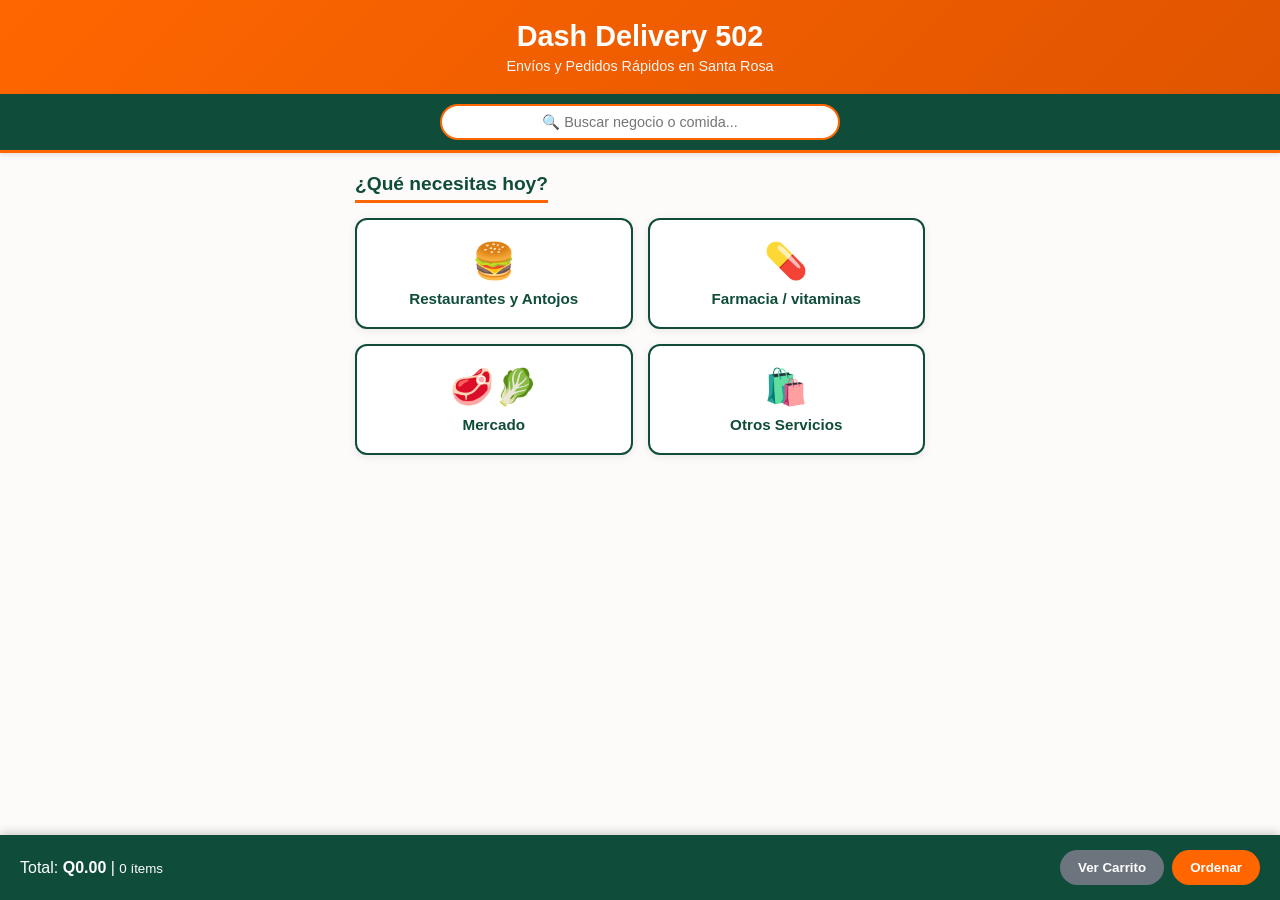
==== commit 8828212b: "Actualizando sw.js a v2" ====
--- a/index.html
+++ b/index.html
@@ -1,753 +1,125 @@
-<!DOCTYPE html>
-<html lang="es">
-<head>
-    <meta charset="UTF-8">
-    <meta name="viewport" content="width=device-width, initial-scale=1.0">
-    
-    <!-- Título y SEO para Google en Nueva Santa Rosa, Santa Rosa -->
-    <title>Dash Delivery 502 | Envíos y Menú Digital en Nueva Santa Rosa, Santa Rosa</title>
-    <meta name="description" content="Haz tus pedidos en línea en Nueva Santa Rosa, Santa Rosa con Dash Delivery 502. Comida a domicilio, mandados y fletes rápidos.">
-    <meta name="keywords" content="Dash Delivery, Dash Delivery 502, Nueva Santa Rosa, Santa Rosa, Guatemala, envíos a domicilio, restaurante Nueva Santa Rosa, fletes, mandados">
-    <meta name="robots" content="index, follow">
-
-    <!-- Estilos de la Aplicación -->
-    <style>
-        * {
-            box-sizing: border-box;
-            margin: 0;
-            padding: 0;
-            font-family: 'Segoe UI', Tahoma, Geneva, Verdana, sans-serif;
-        }
-
-        body {
-            background-color: #fcfbfa;
-            color: #2b2d42;
-            padding-bottom: 90px;
-        }
-
-        /* Encabezado Naranja Vibrant (Estilo Little Caesars) */
-        header {
-            background: linear-gradient(135deg, #FF6600, #E05500);
-            color: white;
-            padding: 20px;
-            text-align: center;
-            box-shadow: 0 4px 10px rgba(0,0,0,0.15);
-        }
-
-        header h1 {
-            font-size: 1.8rem;
-            margin-bottom: 5px;
-        }
-
-        header p {
-            font-size: 0.9rem;
-            opacity: 0.95;
-        }
-
-        /* Barra de búsqueda Menta Oscuro */
-        .banner-publicidad {
-            background-color: #0F4C3A;
-            color: white;
-            text-align: center;
-            padding: 10px 15px;
-            font-size: 0.85rem;
-            box-shadow: 0 2px 5px rgba(0,0,0,0.1);
-            border-bottom: 3px solid #FF6600;
-            display: flex;
-            justify-content: center;
-            align-items: center;
-        }
-
-        .banner-publicidad input {
-            width: 100%;
-            max-width: 400px;
-            padding: 8px 14px;
-            border: 2px solid #FF6600;
-            border-radius: 20px;
-            outline: none;
-            font-size: 0.9rem;
-            text-align: center;
-            background-color: #ffffff;
-            color: #2b2d42;
-        }
-
-        .container {
-            max-width: 600px;
-            margin: 20px auto;
-            padding: 0 15px;
-        }
-
-        .seccion-titulo {
-            font-size: 1.2rem;
-            margin-bottom: 15px;
-            color: #0F4C3A;
-            border-bottom: 3px solid #FF6600;
-            padding-bottom: 5px;
-            display: inline-block;
-            font-weight: bold;
-        }
-
-        .grid-restaurantes {
-            display: grid;
-            grid-template-columns: repeat(auto-fit, minmax(140px, 1fr));
-            gap: 15px;
-            margin-bottom: 25px;
-        }
-
-        .card-restaurante {
-            background: white;
-            border-radius: 12px;
-            padding: 15px;
-            text-align: center;
-            box-shadow: 0 2px 8px rgba(0,0,0,0.08);
-            cursor: pointer;
-            transition: transform 0.2s, box-shadow 0.2s;
-            border: 1px solid #f0f0f0;
-            position: relative;
-        }
-
-        .card-restaurante:hover {
-            transform: translateY(-3px);
-            box-shadow: 0 4px 12px rgba(255, 102, 0, 0.25);
-        }
-
-        /* Insignias / Etiquetas de Tipo de Envío */
-        .badge-envio {
-            display: inline-block;
-            font-size: 0.72rem;
-            font-weight: bold;
-            padding: 3px 8px;
-            border-radius: 12px;
-            margin-bottom: 8px;
-        }
-
-        .badge-gratis {
-            background-color: #eef7f4;
-            color: #0F4C3A;
-            border: 1px solid #0F4C3A;
-        }
-
-        .badge-costo {
-            background-color: #fff3ed;
-            color: #FF6600;
-            border: 1px solid #FF6600;
-        }
-
-        .card-restaurante img {
-            width: 80px;
-            height: 80px;
-            object-fit: cover;
-            border-radius: 50%;
-            margin-bottom: 10px;
-            border: 3px solid #FF6600;
-        }
-
-        .card-restaurante h3 {
-            font-size: 1rem;
-            color: #0F4C3A;
-        }
-
-        .menu-seccion {
-            display: none;
-            background: white;
-            border-radius: 12px;
-            padding: 20px;
-            box-shadow: 0 2px 8px rgba(0,0,0,0.08);
-            margin-bottom: 20px;
-        }
-
-        .btn-volver {
-            background: #6c757d;
-            color: white;
-            border: none;
-            padding: 8px 12px;
-            border-radius: 6px;
-            cursor: pointer;
-            margin-bottom: 15px;
-            font-size: 0.85rem;
-        }
-
-        .producto-card {
-            display: flex;
-            justify-content: space-between;
-            align-items: center;
-            padding: 12px 0;
-            border-bottom: 1px solid #eee;
-            gap: 10px;
-        }
-
-        .producto-card:last-child {
-            border-bottom: none;
-        }
-
-        .producto-detalle {
-            display: flex;
-            align-items: center;
-            gap: 12px;
-        }
-
-        .producto-img {
-            width: 55px;
-            height: 55px;
-            object-fit: cover;
-            border-radius: 8px;
-        }
-
-        .producto-info h4 {
-            font-size: 0.95rem;
-            color: #2b2d42;
-            text-transform: capitalize;
-        }
-
-        .producto-info p {
-            font-size: 0.85rem;
-            color: #FF6600;
-            font-weight: bold;
-            margin-top: 3px;
-        }
-
-        .btn-agregar {
-            background: #FF6600;
-            color: white;
-            border: none;
-            padding: 8px 14px;
-            border-radius: 6px;
-            cursor: pointer;
-            font-weight: bold;
-            white-space: nowrap;
-            transition: background 0.2s;
-        }
-
-        .btn-agregar:hover {
-            background: #E05500;
-        }
-
-        /* Barra flotante inferior Menta Oscuro */
-        .carrito-bar {
-            position: fixed;
-            bottom: 0;
-            left: 0;
-            right: 0;
-            background: #0F4C3A;
-            color: white;
-            padding: 15px 20px;
-            display: flex;
-            justify-content: space-between;
-            align-items: center;
-            box-shadow: 0 -2px 10px rgba(0,0,0,0.2);
-            z-index: 100;
-        }
-
-        .btn-ver-carrito {
-            background: #FF6600;
-            color: white;
-            border: none;
-            padding: 10px 18px;
-            border-radius: 20px;
-            font-weight: bold;
-            cursor: pointer;
-            transition: opacity 0.2s;
-        }
-
-        .btn-ver-carrito:hover {
-            opacity: 0.9;
-        }
-
-        /* Modal / Ventana del Carrito */
-        .modal {
-            display: none;
-            position: fixed;
-            top: 0; left: 0; right: 0; bottom: 0;
-            background: rgba(0,0,0,0.5);
-            z-index: 200;
-            justify-content: center;
-            align-items: center;
-        }
-
-        .modal-contenido {
-            background: white;
-            width: 90%;
-            max-width: 450px;
-            border-radius: 12px;
-            padding: 20px;
-            max-height: 85vh;
-            overflow-y: auto;
-        }
-
-        .modal-header {
-            display: flex;
-            justify-content: space-between;
-            align-items: center;
-            border-bottom: 1px solid #eee;
-            padding-bottom: 10px;
-            margin-bottom: 15px;
-        }
-
-        .modal-header h3 {
-            color: #0F4C3A;
-        }
-
-        .btn-cerrar {
-            background: none;
-            border: none;
-            font-size: 1.5rem;
-            cursor: pointer;
-            color: #888;
-        }
-
-        .cart-item {
-            display: flex;
-            justify-content: space-between;
-            align-items: center;
-            padding: 10px 0;
-            border-bottom: 1px solid #f0f0f0;
-        }
-
-        .cant-controles {
-            display: flex;
-            align-items: center;
-            gap: 6px;
-        }
-
-        .btn-cant {
-            background: #e9ecef;
-            border: 1px solid #ccc;
-            width: 28px;
-            height: 28px;
-            border-radius: 4px;
-            font-weight: bold;
-            cursor: pointer;
-            font-size: 0.9rem;
-        }
-
-        .btn-cant:hover {
-            background: #ddd;
-        }
-
-        .btn-eliminar {
-            background: none;
-            border: none;
-            color: #e63946;
-            cursor: pointer;
-            font-size: 1.1rem;
-            margin-left: 5px;
-        }
-
-        /* Estilo del cuadro de cobertura exacto de la foto */
-        .info-envio-carrito {
-            background-color: #FFF2ED;
-            padding: 12px 15px;
-            border-radius: 6px;
-            margin-top: 15px;
-            margin-bottom: 10px;
-            font-size: 0.88rem;
-            color: #4a4a4a;
-            border-left: 5px solid #FF6600;
-            line-height: 1.4;
-        }
-
-        /* Formulario de datos de cliente */
-        .datos-cliente {
-            margin-top: 15px;
-            border-top: 1px solid #eee;
-            padding-top: 15px;
-        }
-
-        .datos-cliente h4 {
-            font-size: 0.95rem;
-            margin-bottom: 10px;
-            color: #0F4C3A;
-        }
-
-        .datos-cliente input {
-            width: 100%;
-            padding: 10px;
-            margin-bottom: 10px;
-            border: 1.5px solid #ccc;
-            border-radius: 6px;
-            font-size: 0.9rem;
-            transition: border-color 0.2s;
-        }
-
-        .datos-cliente input.campo-error {
-            border-color: #e63946 !important;
-            background-color: #fff5f5;
-        }
-
-        .btn-pedir-whatsapp {
-            width: 100%;
-            background: #25d366;
-            color: white;
-            border: none;
-            padding: 12px;
-            border-radius: 8px;
-            font-size: 1rem;
-            font-weight: bold;
-            cursor: pointer;
-            margin-top: 10px;
-            display: block;
-            text-align: center;
-        }
-
-        .btn-pedir-whatsapp:hover {
-            background: #1eb857;
-        }
-    </style>
-</head>
-<body>
-
-    <header>
-        <h1>Dash Delivery 502</h1>
-        <p>Envíos y Pedidos Rápidos en Nueva Santa Rosa</p>
-    </header>
-
-    <!-- Barra de Búsqueda de Restaurantes -->
-    <div class="banner-publicidad">
-        <input type="text" id="buscador-restaurante" placeholder="🔍 Buscar restaurante..." oninput="buscarRestaurante()">
-    </div>
-
-    <div class="container">
-        <!-- Lista de Restaurantes -->
-        <div id="seccion-restaurantes">
-            <h2 class="seccion-titulo">Restaurantes Disponibles</h2>
-            <div class="grid-restaurantes" id="grid-restaurantes">
-                <!-- Restaurante 1 (LA MARISCADA) -->
-                <div class="card-restaurante" onclick="abrirMenu('LA MARISCADA')">
-                    <span class="badge-envio badge-costo">🚚 Envío con Costo</span>
-                    <img src="https://i.ibb.co/qMC0wHPv/Gemini-Generated-Image-juo5lgjuo5lgjuo5.jpg" alt="LA MARISCADA">
-                    <h3>LA MARISCADA</h3>
-                </div>
-                <!-- Restaurante 2 (TAQUERO MUCHO) -->
-                <div class="card-restaurante" onclick="abrirMenu('TAQUERO MUCHO')">
-                    <span class="badge-envio badge-gratis">🛵 Envío Gratis</span>
-                    <img src="https://tse3.mm.bing.net/th/id/OIP.qe7T7Csz67hNeMv8u4vGqwHaLH?r=0&rs=1&pid=ImgDetMain&o=7&rm=3" alt="TAQUERO MUCHO">
-                    <h3>TAQUERO MUCHO</h3>
-                </div>
-                <!-- Restaurante 3 (DELY ROSY) -->
-                <div class="card-restaurante" onclick="abrirMenu('DELY ROSY')">
-                    <span class="badge-envio badge-gratis">🚚 Envío Gratis</span>
-                    <img src="https://i.pinimg.com/736x/18/4f/c4/184fc416f0e739d24fa767f4ce1fb717.jpg" alt="DELY ROSY">
-                    <h3>DELY ROSY</h3>
-                </div>
-                <!-- Restaurante 4 (LA SICILIANA) -->
-                <div class="card-restaurante" onclick="abrirMenu('LA SICILIANA')">
-                    <span class="badge-envio badge-costo">🚚 Envío con Costo</span>
-                    <img src="https://tse1.mm.bing.net/th/id/OIP.wTIHkJCHLmqCnBpLtw7vvwHaHa?r=0&rs=1&pid=ImgDetMain&o=7&rm=3" alt="LA SICILIANA">
-                    <h3>LA SICILIANA</h3>
-                </div>
-                <!-- Restaurante 5 (DOMINOS EXPRESS) -->
-                <div class="card-restaurante" onclick="abrirMenu('DOMINOS EXPRESS')">
-                    <span class="badge-envio badge-costo">🚚 Envío con Costo</span>
-                    <img src="https://tse4.mm.bing.net/th/id/OIP.y0F_StlyjW83DR4e5klmZwHaHa?r=0&rs=1&pid=ImgDetMain&o=7&rm=3" alt="DOMINOS EXPRESS">
-                    <h3>DOMINOS EXPRESS</h3>
-                </div>
-            </div>
-        </div>
-
-        <!-- Menú de Productos (Se activa al hacer clic) -->
-        <div id="seccion-menu" class="menu-seccion">
-            <button class="btn-volver" onclick="volverAInicio()">← Volver a Restaurantes</button>
-            <h2 id="titulo-restaurante" class="seccion-titulo">Menú</h2>
-            <div id="lista-productos"></div>
-        </div>
-    </div>
-
-    <!-- Barra Inferior del Carrito -->
-    <div class="carrito-bar">
-        <div>
-            <span>Total: <strong id="total-txt">Q0.00</strong></span> | 
-            <small><span id="cant-txt">0</span> ítems</small>
-        </div>
-        <div style="display: flex; gap: 8px;">
-            <button class="btn-ver-carrito" style="background-color: #6c757d;" onclick="abrirModalCarrito()">Ver Carrito</button>
-            <button class="btn-ver-carrito" style="background-color: #FF6600;" onclick="abrirModalCarrito()">Ordenar</button>
-        </div>
-    </div>
-
-    <!-- Modal del Carrito -->
-    <div id="modal-carrito" class="modal">
-        <div class="modal-contenido">
-            <div class="modal-header">
-                <h3>Tu Pedido - Dash Delivery</h3>
-                <button class="btn-cerrar" onclick="cerrarModalCarrito()">&times;</button>
-            </div>
-            
-            <div id="carrito-lista"></div>
-            
-            <!-- Recuadro informativo sobre la cobertura de envío -->
-            <div id="info-envio-box" class="info-envio-carrito" style="display:none;"></div>
-
-            <!-- Formulario para Nombre, Dirección y Referencia -->
-            <div id="seccion-datos" class="datos-cliente" style="display:none;">
-                <h4>Datos de Entrega:</h4>
-                <input type="text" id="cliente-nombre" placeholder="Tu Nombre (Obligatorio)">
-                <input type="text" id="cliente-direccion" placeholder="Dirección de Entrega (Obligatorio)">
-                <input type="text" id="cliente-referencia" placeholder="Referencia (ej. Portón rojo)">
-
-                <!-- Botón de Confirmación -->
-                <button id="btn-whatsapp" class="btn-pedir-whatsapp" onclick="enviarAWhatsApp()">
-                    📲 Confirmar Pedido por WhatsApp
-                </button>
-            </div>
-        </div>
-    </div>
-
-    <!-- Lógica de JavaScript -->
-    <script>
-        // Arreglo del carrito y restaurante activo
-        let carrito = [];
-        let restauranteActual = "";
-
-        // Teléfono oficial de WhatsApp de Dash Delivery (Guatemala +502)
-        const NUMERO_WHATSAPP = "50253062335";
-
-        // Lista de Restaurantes con su tipo de envío
-        const infoRestaurantes = {
-            "LA MARISCADA": { envioGratis: false },
-            "TAQUERO MUCHO": { envioGratis: true },
-            "DELY ROSY": { envioGratis: true },
-            "LA SICILIANA": { envioGratis: false },
-            "DOMINOS EXPRESS": { envioGratis: false }
-        };
-
-        // Menús de restaurantes
-        const menus = {
-            "LA MARISCADA": [
-                { nombre: "ceviche mixto mediano", precio: 50, imagen: "https://images.unsplash.com/photo-1535400255456-984241443b29?w=300" },
-                { nombre: "ceviche mixto grande", precio: 90, imagen: "https://images.unsplash.com/photo-1535400255456-984241443b29?w=300" },
-                { nombre: "ceviche de camaron mediano", precio: 50, imagen: "https://images.unsplash.com/photo-1565557623262-b51c2513a641?w=300" },
-                { nombre: "michelada gallo", precio: 30, imagen: "https://images.unsplash.com/photo-1514362545857-3bc16c4c7d1b?w=300" },
-                { nombre: "Gaseosa en lata", precio: 5, imagen: "https://images.unsplash.com/photo-1622483767028-3f66f32aef97?w=300" }
-            ],
-            "TAQUERO MUCHO": [
-                { nombre: "Quesa Birria", precio: 35, imagen: "https://images.pexels.com/photos/9993709/pexels-photo-9993709.jpeg?w=200" },
-                { nombre: "Birria Men", precio: 40, imagen: "https://img0.didiglobal.com/static/soda_public/img_dab715d36eb0680520464e43ebe3932f.JPEG?w=200" },
-                { nombre: "Burrito de Birria", precio: 35, imagen: "https://images.pexels.com/photos/29007123/pexels-photo-29007123.jpeg?w=200" },
-                { nombre: "Bandeja de 12 Tacos", precio: 125, imagen: "https://media.istockphoto.com/id/1280981781/photo/pan-of-birria-tacos.jpg?s=1024x1024&w=is&k=20&c=HKqiDJwEphurX0NYUOBT46Y6zMUfZDjLWpS4FxIrTLU=" },
-                { nombre: "Bebida Natural", precio: 10, imagen: "https://media.istockphoto.com/id/1171303132/photo/strawberry-cocktail-and-strawberry-on-wooden-table-with-a-blank-space-for-a-text.jpg?s=1024x1024&w=is&k=20&c=7up1VlKOlVHW6V-HQp7IyC5J-WS2xbEYdd3RD3YxfC4=" }
-            ],
-            "DELY ROSY": [
-                { nombre: "Combo 1 Pieza (1Papas + 1Ensalada)", precio: 20, imagen: "https://images.unsplash.com/photo-1626645738196-c2a7c87a8f58?w=300" },
-                { nombre: "Combo 2 Piezas (1Papas + 1Ensalada)", precio: 30, imagen: "https://images.unsplash.com/photo-1562967914-608f82629710?w=300" },
-                { nombre: "Combo 3 Piezas (1Papas + 1Ensalada)", precio: 37, imagen: "https://images.unsplash.com/photo-1569058242253-92a9c755a0ec?w=300" },
-                { nombre: "1 Ensalada o Papa", precio: 7, imagen: "https://images.unsplash.com/photo-1573080496219-bb080dd4f877?w=300" },
-                { nombre: "Gaseosa en lata", precio: 8, imagen: "https://images.unsplash.com/photo-1622483767028-3f66f32aef97?w=300" }
-            ],
-            "LA SICILIANA": [
-                { nombre: "Pizza personal", precio: 20, imagen: "https://images.unsplash.com/photo-1513104890138-7c749659a591?w=300" },
-                { nombre: "Pizza Carnilover", precio: 65, imagen: "https://images.unsplash.com/photo-1534308983496-4fabb1a015ee?w=300" },
-                { nombre: "Pizza Hawaiana", precio: 60, imagen: "https://images.unsplash.com/photo-1565299624946-b28f40a0ae38?w=300" },
-                { nombre: "Pizza Grande Extra Queso", precio: 55, imagen: "https://images.unsplash.com/photo-1571407970349-bc81e7e96d47?w=300" },
-                { nombre: "2 Pizzas Grandes (+ 8 Canelitas)", precio: 90, imagen: "https://images.unsplash.com/photo-1541745537411-b8046dc6d66c?w=300" },
-                { nombre: "1.5L de Pepsi", precio: 18, imagen: "https://images.unsplash.com/photo-1622483767028-3f66f32aef97?w=300" }
-            ],
-            "DOMINOS EXPRESS": [
-                { nombre: "Pizza Pepperoni", precio: 55, imagen: "https://images.unsplash.com/photo-1628840042765-356cda07504e?w=300" },
-                { nombre: "Pizza Tropical", precio: 65, imagen: "https://images.unsplash.com/photo-1513104890138-7c749659a591?w=300" },
-                { nombre: "Pizza Carnivora", precio: 70, imagen: "https://images.unsplash.com/photo-1534308983496-4fabb1a015ee?w=300" },
-                { nombre: "Pizzerola", precio: 20, imagen: "https://images.unsplash.com/photo-1571407970349-bc81e7e96d47?w=300" },
-                { nombre: "Mega Empanada", precio: 20, imagen: "https://images.unsplash.com/photo-1541745537411-b8046dc6d66c?w=300" },
-                { nombre: "Pepsi 1.5 Litros", precio: 18, imagen: "https://images.unsplash.com/photo-1622483767028-3f66f32aef97?w=300" }
-            ]
-        };
-
-        function buscarRestaurante() {
-            const filtro = document.getElementById('buscador-restaurante').value.toLowerCase();
-            const tarjetas = document.querySelectorAll('#grid-restaurantes .card-restaurante');
-
-            tarjetas.forEach(tarjeta => {
-                const nombreRestaurante = tarjeta.querySelector('h3').textContent.toLowerCase();
-                tarjeta.style.display = nombreRestaurante.includes(filtro) ? 'block' : 'none';
-            });
-        }
-
-        function abrirMenu(nombreRestaurante) {
-            restauranteActual = nombreRestaurante;
-            document.getElementById('seccion-restaurantes').style.display = 'none';
-            document.getElementById('seccion-menu').style.display = 'block';
-            document.getElementById('titulo-restaurante').textContent = nombreRestaurante;
-
-            const contenedor = document.getElementById('lista-productos');
-            contenedor.innerHTML = "";
-
-            const productos = menus[nombreRestaurante] || [];
-            productos.forEach(prod => {
-                contenedor.innerHTML += `
-                    <div class="producto-card">
-                        <div class="producto-detalle">
-                            <img src="${prod.imagen}" alt="${prod.nombre}" class="producto-img">
-                            <div class="producto-info">
-                                <h4>${prod.nombre}</h4>
-                                <p>Q${prod.precio}.00</p>
-                            </div>
-                        </div>
-                        <button class="btn-agregar" onclick="agregarAlCarrito('${prod.nombre}', ${prod.precio})">+ Agregar</button>
-                    </div>
-                `;
-            });
-        }
-
-        function volverAInicio() {
-            document.getElementById('seccion-menu').style.display = 'none';
-            document.getElementById('seccion-restaurantes').style.display = 'block';
-        }
-
-        function agregarAlCarrito(nombre, precio) {
-            if (carrito.length > 0 && carrito[0].restaurante !== restauranteActual) {
-                const cambiar = confirm(`Tu carrito contiene productos de "${carrito[0].restaurante}". ¿Deseas vaciar el carrito para agregar productos de "${restauranteActual}"?`);
-                if (cambiar) {
-                    carrito = [];
-                } else {
-                    return;
-                }
-            }
-
-            const itemExistente = carrito.find(item => item.nombre === nombre && item.restaurante === restauranteActual);
-            
-            if (itemExistente) {
-                itemExistente.cantidad += 1;
-            } else {
-                carrito.push({ nombre, precio, restaurante: restauranteActual, cantidad: 1 });
-            }
-            actualizarTotal();
-        }
-
-        function cambiarCantidad(index, cambio) {
-            carrito[index].cantidad += cambio;
-            if (carrito[index].cantidad <= 0) {
-                carrito.splice(index, 1);
-            }
-            actualizarTotal();
-            verDetalleCarrito();
-        }
-
-        function eliminarDelCarrito(index) {
-            carrito.splice(index, 1);
-            actualizarTotal();
-            verDetalleCarrito();
-        }
-
-        function actualizarTotal() {
-            let total = carrito.reduce((sum, item) => sum + (item.precio * item.cantidad), 0);
-            let cantidadTotal = carrito.reduce((sum, item) => sum + item.cantidad, 0);
-
-            document.getElementById('total-txt').innerText = `Q${total}.00`;
-            document.getElementById('cant-txt').innerText = cantidadTotal;
-        }
-
-        function abrirModalCarrito() {
-            document.getElementById('modal-carrito').style.display = 'flex';
-            verDetalleCarrito();
-        }
-
-        function cerrarModalCarrito() {
-            document.getElementById('modal-carrito').style.display = 'none';
-        }
-
-        function verDetalleCarrito() {
-            const contenedorLista = document.getElementById('carrito-lista');
-            const seccionDatos = document.getElementById('seccion-datos');
-            const boxEnvio = document.getElementById('info-envio-box');
-
-            if (carrito.length === 0) {
-                contenedorLista.innerHTML = '<p style="text-align:center; padding:20px; color:#777;">El carrito está vacío</p>';
-                seccionDatos.style.display = 'none';
-                boxEnvio.style.display = 'none';
-                return;
-            }
-
-            let html = "";
-            carrito.forEach((item, index) => {
-                const subtotal = item.precio * item.cantidad;
-                html += `
-                    <div class="cart-item">
-                        <div>
-                            <strong>${item.nombre}</strong><br>
-                            <small style="color:#666;">${item.restaurante} - Q${subtotal}.00</small>
-                        </div>
-                        <div class="cant-controles">
-                            <button class="btn-cant" onclick="cambiarCantidad(${index}, -1)">-</button>
-                            <span style="font-weight:bold; padding: 0 4px;">${item.cantidad}</span>
-                            <button class="btn-cant" onclick="cambiarCantidad(${index}, 1)">+</button>
-                            <button class="btn-eliminar" onclick="eliminarDelCarrito(${index})">🗑</button>
-                        </div>
-                    </div>
-                `;
-            });
-
-            contenedorLista.innerHTML = html;
-            seccionDatos.style.display = 'block';
-
-            const restNombre = carrito[0].restaurante;
-            const esGratis = infoRestaurantes[restNombre] ? infoRestaurantes[restNombre].envioGratis : false;
-
-            // Lógica según el tipo de envío del restaurante seleccionado
-            if (esGratis) {
-                boxEnvio.innerHTML = `<strong>Cobertura:</strong> Envíos a casco urbano y aldeas. El mínimo de consumo varía según distancia.`;
-                boxEnvio.style.display = 'block';
-            } else {
-                boxEnvio.innerHTML = `Su pedido aplica tarifa de envío adicional, (se coordina por WhatsApp según dirección)`;
-                boxEnvio.style.display = 'block';
-            }
-        }
-
-        /* Enviar Pedido Estructurado a WhatsApp con Validación de Datos */
-        function enviarAWhatsApp() {
-            const nombreInput = document.getElementById('cliente-nombre');
-            const direccionInput = document.getElementById('cliente-direccion');
-            const referenciaInput = document.getElementById('cliente-referencia');
-
-            const nombre = nombreInput.value.trim();
-            const direccion = direccionInput.value.trim();
-            const referencia = referenciaInput.value.trim();
-
-            let hayError = false;
-
-            if (!nombre) {
-                nombreInput.classList.add('campo-error');
-                hayError = true;
-            } else {
-                nombreInput.classList.remove('campo-error');
-            }
-
-            if (!direccion) {
-                direccionInput.classList.add('campo-error');
-                hayError = true;
-            } else {
-                direccionInput.classList.remove('campo-error');
-            }
-
-            if (hayError) {
-                alert("Por favor completa los campos obligatorios (Nombre y Dirección).");
-                return;
-            }
-
-            const restNombre = carrito[0].restaurante;
-            let total = carrito.reduce((sum, item) => sum + (item.precio * item.cantidad), 0);
-
-            let mensaje = `*¡Nuevo Pedido en Dash Delivery 502!* \n\n`;
-            mensaje += ` *Restaurante:* ${restNombre}\n`;
-            mensaje += ` *Cliente:* ${nombre}\n`;
-            mensaje += ` *Dirección:* ${direccion}\n`;
-            if (referencia) {
-                mensaje += ` *Referencia:* ${referencia}\n`;
-            }
-            mensaje += `\n*Detalle del Pedido:*\n`;
-
-            carrito.forEach(item => {
-                mensaje += `• ${item.cantidad}x ${item.nombre} (Q${item.precio * item.cantidad}.00)\n`;
-            });
-
-            mensaje += `\n *Subtotal Productos:* Q${total}.00\n`;
-            
-            const esGratis = infoRestaurantes[restNombre] ? infoRestaurantes[restNombre].envioGratis : false;
-            mensaje += esGratis ? ` *Envío:* GRATIS\n` : ` *Envío:* Pendiente de calcular según ubicación\n`;
-
-            mensaje += `\n¡Quedo a la espera de la confirmación de mi pedido!`;
-
-            const urlWhatsApp = `https://wa.me/${NUMERO_WHATSAPP}?text=${encodeURIComponent(mensaje)}`;
-            window.open(urlWhatsApp, '_blank');
-        }
-    </script>
-</body>
+<!DOCTYPE html>
+<html lang="es">
+<head>
+    <meta charset="UTF-8">
+    <meta name="viewport" content="width=device-width, initial-scale=1.0">
+    
+    <!-- Título y SEO para Google en Nueva Santa Rosa, Santa Rosa -->
+    <title>Dash Delivery 502 | Envíos y Menú Digital en Santa Rosa</title>
+    <meta name="description" content="Haz tus pedidos en línea en Santa Rosa con Dash Delivery 502. Comida a domicilio, mandados y fletes rápidos.">
+    <meta name="keywords" content="Dash Delivery, Dash Delivery 502, Nueva Santa Rosa, Santa Rosa, Guatemala, envíos a domicilio, restaurante Nueva Santa Rosa, fletes, mandados">
+    <meta name="robots" content="index, follow">
+    <meta name="msvalidate.01" content="E1EFAF6F341CA731FDA5EEBD561B8C34" />
+    <!-- Enlace al archivo CSS externo -->
+    <link rel="stylesheet" href="css/styles.css">
+
+    <link rel="manifest" href="manifest.json">
+    <meta name="theme-color" content="#0033a0">
+
+    <link rel="icon" type="image/png" sizes="192x192" href="icono-192.png">
+    <link rel="apple-touch-icon" href="icono-192.png">
+
+    <meta property="og:site_name" content="Dash Delivery 502">
+    <meta property="og:title" content="Dash Delivery 502 | Envíos y Pedidos en Santa Rosa">
+    <meta property="og:type" content="website">
+
+    <script type="application/ld+json">
+    {
+        "@context": "https://schema.org",
+        "@type": "WebSite",
+        "name": "Dash Delivery 502",
+        "url": "https://dashdelivery502.github.io/"
+    }
+    </script>
+</head>
+<body>
+
+    <header>
+        <h1>Dash Delivery 502</h1>
+        <p>Envíos y Pedidos Rápidos en Santa Rosa</p>
+    </header>
+
+    <div class="banner-publicidad">
+        <input type="text" id="buscador-restaurante" placeholder="🔍 Buscar negocio o comida..." oninput="buscarRestaurante()">
+    </div>
+
+    <div class="container">
+        <!-- Panel Principal de 4 Opciones -->
+        <div id="seccion-panel-principal">
+            <h2 class="seccion-titulo">¿Qué necesitas hoy?</h2>
+            <div class="grid-panel-inicio">
+                <div class="card-categoria-principal" onclick="irACategoria('restaurantes')">
+                    <div class="icono">🍔</div>
+                    <h3>Restaurantes y Antojos</h3>
+                </div>
+                <div class="card-categoria-principal" onclick="irACategoria('farmacia')">
+                    <div class="icono">💊</div>
+                    <h3>Farmacia / vitaminas</h3>
+                </div>
+                <div class="card-categoria-principal" onclick="irACategoria('mercado')">
+                    <div class="icono">🥩🥬</div>
+                    <h3>Mercado</h3>
+                </div>
+                <div class="card-categoria-principal" onclick="irACategoria('otros')">
+                    <div class="icono">🛍️</div>
+                    <h3>Otros Servicios</h3>
+                </div>
+            </div>
+        </div>
+
+        <!-- Vista de Negocios por Categoría -->
+        <div id="seccion-restaurantes" style="display: none;">
+            <button class="btn-volver" onclick="volverAPanelPrincipal()">← Volver a Categorías</button>
+            <h2 class="seccion-titulo" id="titulo-categoria-activa">Negocios Disponibles</h2>
+            <div class="grid-restaurantes" id="grid-restaurantes"></div>
+        </div>
+
+        <!-- Menú / Catálogo de Productos -->
+        <div id="seccion-menu" class="menu-seccion">
+            <button class="btn-volver" onclick="volverANegocios()">← Volver a Negocios</button>
+            <h2 id="titulo-restaurante" class="seccion-titulo">Menú</h2>
+            <div id="lista-productos"></div>
+        </div>
+    </div>
+
+    <!-- Barra Inferior del Carrito -->
+    <div class="carrito-bar">
+        <div>
+            <span>Total: <strong id="total-txt">Q0.00</strong></span> | 
+            <small><span id="cant-txt">0</span> ítems</small>
+        </div>
+        <div style="display: flex; gap: 8px;">
+            <button class="btn-ver-carrito" style="background-color: #6c757d;" onclick="abrirModalCarrito()">Ver Carrito</button>
+            <button class="btn-ver-carrito" style="background-color: #FF6600;" onclick="abrirModalCarrito()">Ordenar</button>
+        </div>
+    </div>
+
+    <!-- Modal del Carrito -->
+    <div id="modal-carrito" class="modal">
+        <div class="modal-contenido">
+            <div class="modal-header">
+                <h3>Tu Pedido - Dash Delivery</h3>
+                <button class="btn-cerrar" onclick="cerrarModalCarrito()">&times;</button>
+            </div>
+            
+            <div id="carrito-lista"></div>
+            
+            <div id="info-envio-box" class="info-envio-carrito" style="display:none;"></div>
+
+            <div id="seccion-datos" class="datos-cliente" style="display:none;">
+                <h4>Datos de Entrega:</h4>
+                <input type="text" id="cliente-nombre" placeholder="Tu Nombre (Obligatorio)">
+                <input type="text" id="cliente-direccion" placeholder="Dirección de Entrega (Obligatorio)">
+                <input type="text" id="cliente-referencia" placeholder="Referencia (ej. Portón rojo)">
+
+                <button id="btn-whatsapp" class="btn-pedir-whatsapp" onclick="enviarAWhatsApp()">
+                    📲 Confirmar Pedido por WhatsApp
+                </button>
+            </div>
+        </div>
+    </div>
+
+    <!-- Enlace al archivo JavaScript externo -->
+    <script src="js/main.js"></script>
+</body>
 </html>
--- a/css/styles.css
+++ b/css/styles.css
@@ -0,0 +1,423 @@
+* {
+    box-sizing: border-box;
+    margin: 0;
+    padding: 0;
+    font-family: 'Segoe UI', Tahoma, Geneva, Verdana, sans-serif;
+}
+
+body {
+    background-color: #fcfbfa;
+    color: #2b2d42;
+    padding-bottom: 90px;
+}
+
+/* Encabezado Naranja Vibrant (Estilo Little Caesars) */
+header {
+    background: linear-gradient(135deg, #FF6600, #E05500);
+    color: white;
+    padding: 20px;
+    text-align: center;
+    box-shadow: 0 4px 10px rgba(0,0,0,0.15);
+}
+
+header h1 {
+    font-size: 1.8rem;
+    margin-bottom: 5px;
+}
+
+header p {
+    font-size: 0.9rem;
+    opacity: 0.95;
+}
+
+/* Barra de búsqueda Menta Oscuro */
+.banner-publicidad {
+    background-color: #0F4C3A;
+    color: white;
+    text-align: center;
+    padding: 10px 15px;
+    font-size: 0.85rem;
+    box-shadow: 0 2px 5px rgba(0,0,0,0.1);
+    border-bottom: 3px solid #FF6600;
+    display: flex;
+    justify-content: center;
+    align-items: center;
+}
+
+.banner-publicidad input {
+    width: 100%;
+    max-width: 400px;
+    padding: 8px 14px;
+    border: 2px solid #FF6600;
+    border-radius: 20px;
+    outline: none;
+    font-size: 0.9rem;
+    text-align: center;
+    background-color: #ffffff;
+    color: #2b2d42;
+}
+
+.container {
+    max-width: 600px;
+    margin: 20px auto;
+    padding: 0 15px;
+}
+
+.seccion-titulo {
+    font-size: 1.2rem;
+    margin-bottom: 15px;
+    color: #0F4C3A;
+    border-bottom: 3px solid #FF6600;
+    padding-bottom: 5px;
+    display: inline-block;
+    font-weight: bold;
+}
+
+/* PANEL PRINCIPAL DE 4 OPCIONES */
+.grid-panel-inicio {
+    display: grid;
+    grid-template-columns: repeat(2, 1fr);
+    gap: 15px;
+    margin-bottom: 25px;
+}
+
+.card-categoria-principal {
+    background: white;
+    border-radius: 12px;
+    padding: 20px 10px;
+    text-align: center;
+    box-shadow: 0 2px 8px rgba(0,0,0,0.08);
+    cursor: pointer;
+    transition: transform 0.2s, box-shadow 0.2s;
+    border: 2px solid #0F4C3A;
+}
+
+.card-categoria-principal:hover {
+    transform: translateY(-3px);
+    box-shadow: 0 4px 12px rgba(255, 102, 0, 0.25);
+    border-color: #FF6600;
+}
+
+.card-categoria-principal .icono {
+    font-size: 2.2rem;
+    margin-bottom: 8px;
+}
+
+.card-categoria-principal h3 {
+    font-size: 0.95rem;
+    color: #0F4C3A;
+    font-weight: bold;
+}
+
+.grid-restaurantes {
+    display: grid;
+    grid-template-columns: repeat(auto-fit, minmax(140px, 1fr));
+    gap: 15px;
+    margin-bottom: 25px;
+}
+
+.card-restaurante {
+    background: white;
+    border-radius: 12px;
+    padding: 15px;
+    text-align: center;
+    box-shadow: 0 2px 8px rgba(0,0,0,0.08);
+    cursor: pointer;
+    transition: transform 0.2s, box-shadow 0.2s;
+    border: 1px solid #f0f0f0;
+    position: relative;
+}
+
+.card-restaurante:hover {
+    transform: translateY(-3px);
+    box-shadow: 0 4px 12px rgba(255, 102, 0, 0.25);
+}
+
+/* Insignias / Etiquetas de Tipo de Envío */
+.badge-envio {
+    display: inline-block;
+    font-size: 0.72rem;
+    font-weight: bold;
+    padding: 3px 8px;
+    border-radius: 12px;
+    margin-bottom: 8px;
+}
+
+.badge-gratis {
+    background-color: #eef7f4;
+    color: #0F4C3A;
+    border: 1px solid #0F4C3A;
+}
+
+.badge-costo {
+    background-color: #fff3ed;
+    color: #FF6600;
+    border: 1px solid #FF6600;
+}
+
+.card-restaurante img {
+    width: 80px;
+    height: 80px;
+    object-fit: cover;
+    border-radius: 50%;
+    margin-bottom: 10px;
+    border: 3px solid #FF6600;
+}
+
+.card-restaurante h3 {
+    font-size: 1rem;
+    color: #0F4C3A;
+}
+
+.menu-seccion {
+    display: none;
+    background: white;
+    border-radius: 12px;
+    padding: 20px;
+    box-shadow: 0 2px 8px rgba(0,0,0,0.08);
+    margin-bottom: 20px;
+}
+
+.btn-volver {
+    background: #6c757d;
+    color: white;
+    border: none;
+    padding: 8px 12px;
+    border-radius: 6px;
+    cursor: pointer;
+    margin-bottom: 15px;
+    font-size: 0.85rem;
+}
+
+.producto-card {
+    display: flex;
+    justify-content: space-between;
+    align-items: center;
+    padding: 12px 0;
+    border-bottom: 1px solid #eee;
+    gap: 10px;
+}
+
+.producto-card:last-child {
+    border-bottom: none;
+}
+
+.producto-detalle {
+    display: flex;
+    align-items: center;
+    gap: 12px;
+}
+
+.producto-img {
+    width: 60px;
+    height: 60px;
+    object-fit: cover;
+    border-radius: 8px;
+    flex-shrink: 0;
+}
+
+.producto-info h4 {
+    font-size: 0.95rem;
+    color: #2b2d42;
+    text-transform: capitalize;
+}
+
+.producto-desc {
+    font-size: 0.78rem;
+    color: #666;
+    margin-top: 2px;
+    line-height: 1.25;
+}
+
+.producto-info p {
+    font-size: 0.85rem;
+    color: #FF6600;
+    font-weight: bold;
+    margin-top: 4px;
+}
+
+.btn-agregar {
+    background: #FF6600;
+    color: white;
+    border: none;
+    padding: 8px 14px;
+    border-radius: 6px;
+    cursor: pointer;
+    font-weight: bold;
+    white-space: nowrap;
+    transition: background 0.2s;
+    flex-shrink: 0;
+}
+
+.btn-agregar:hover {
+    background: #E05500;
+}
+
+/* Barra flotante inferior Menta Oscuro */
+.carrito-bar {
+    position: fixed;
+    bottom: 0;
+    left: 0;
+    right: 0;
+    background: #0F4C3A;
+    color: white;
+    padding: 15px 20px;
+    display: flex;
+    justify-content: space-between;
+    align-items: center;
+    box-shadow: 0 -2px 10px rgba(0,0,0,0.2);
+    z-index: 100;
+}
+
+.btn-ver-carrito {
+    background: #FF6600;
+    color: white;
+    border: none;
+    padding: 10px 18px;
+    border-radius: 20px;
+    font-weight: bold;
+    cursor: pointer;
+    transition: opacity 0.2s;
+}
+
+.btn-ver-carrito:hover {
+    opacity: 0.9;
+}
+
+/* Modal / Ventana del Carrito */
+.modal {
+    display: none;
+    position: fixed;
+    top: 0; left: 0; right: 0; bottom: 0;
+    background: rgba(0,0,0,0.5);
+    z-index: 200;
+    justify-content: center;
+    align-items: center;
+}
+
+.modal-contenido {
+    background: white;
+    width: 90%;
+    max-width: 450px;
+    border-radius: 12px;
+    padding: 20px;
+    max-height: 85vh;
+    overflow-y: auto;
+}
+
+.modal-header {
+    display: flex;
+    justify-content: space-between;
+    align-items: center;
+    border-bottom: 1px solid #eee;
+    padding-bottom: 10px;
+    margin-bottom: 15px;
+}
+
+.modal-header h3 {
+    color: #0F4C3A;
+}
+
+.btn-cerrar {
+    background: none;
+    border: none;
+    font-size: 1.5rem;
+    cursor: pointer;
+    color: #888;
+}
+
+.cart-item {
+    display: flex;
+    justify-content: space-between;
+    align-items: center;
+    padding: 10px 0;
+    border-bottom: 1px solid #f0f0f0;
+}
+
+.cant-controles {
+    display: flex;
+    align-items: center;
+    gap: 6px;
+}
+
+.btn-cant {
+    background: #e9ecef;
+    border: 1px solid #ccc;
+    width: 28px;
+    height: 28px;
+    border-radius: 4px;
+    font-weight: bold;
+    cursor: pointer;
+    font-size: 0.9rem;
+}
+
+.btn-cant:hover {
+    background: #ddd;
+}
+
+.btn-eliminar {
+    background: none;
+    border: none;
+    color: #e63946;
+    cursor: pointer;
+    font-size: 1.1rem;
+    margin-left: 5px;
+}
+
+.info-envio-carrito {
+    background-color: #FFF2ED;
+    padding: 12px 15px;
+    border-radius: 6px;
+    margin-top: 15px;
+    margin-bottom: 10px;
+    font-size: 0.88rem;
+    color: #4a4a4a;
+    border-left: 5px solid #FF6600;
+    line-height: 1.4;
+}
+
+.datos-cliente {
+    margin-top: 15px;
+    border-top: 1px solid #eee;
+    padding-top: 15px;
+}
+
+.datos-cliente h4 {
+    font-size: 0.95rem;
+    margin-bottom: 10px;
+    color: #0F4C3A;
+}
+
+.datos-cliente input {
+    width: 100%;
+    padding: 10px;
+    margin-bottom: 10px;
+    border: 1.5px solid #ccc;
+    border-radius: 6px;
+    font-size: 0.9rem;
+    transition: border-color 0.2s;
+}
+
+.datos-cliente input.campo-error {
+    border-color: #e63946 !important;
+    background-color: #fff5f5;
+}
+
+.btn-pedir-whatsapp {
+    width: 100%;
+    background: #25d366;
+    color: white;
+    border: none;
+    padding: 12px;
+    border-radius: 8px;
+    font-size: 1rem;
+    font-weight: bold;
+    cursor: pointer;
+    margin-top: 10px;
+    display: block;
+    text-align: center;
+}
+
+.btn-pedir-whatsapp:hover {
+    background: #1eb857;
+}
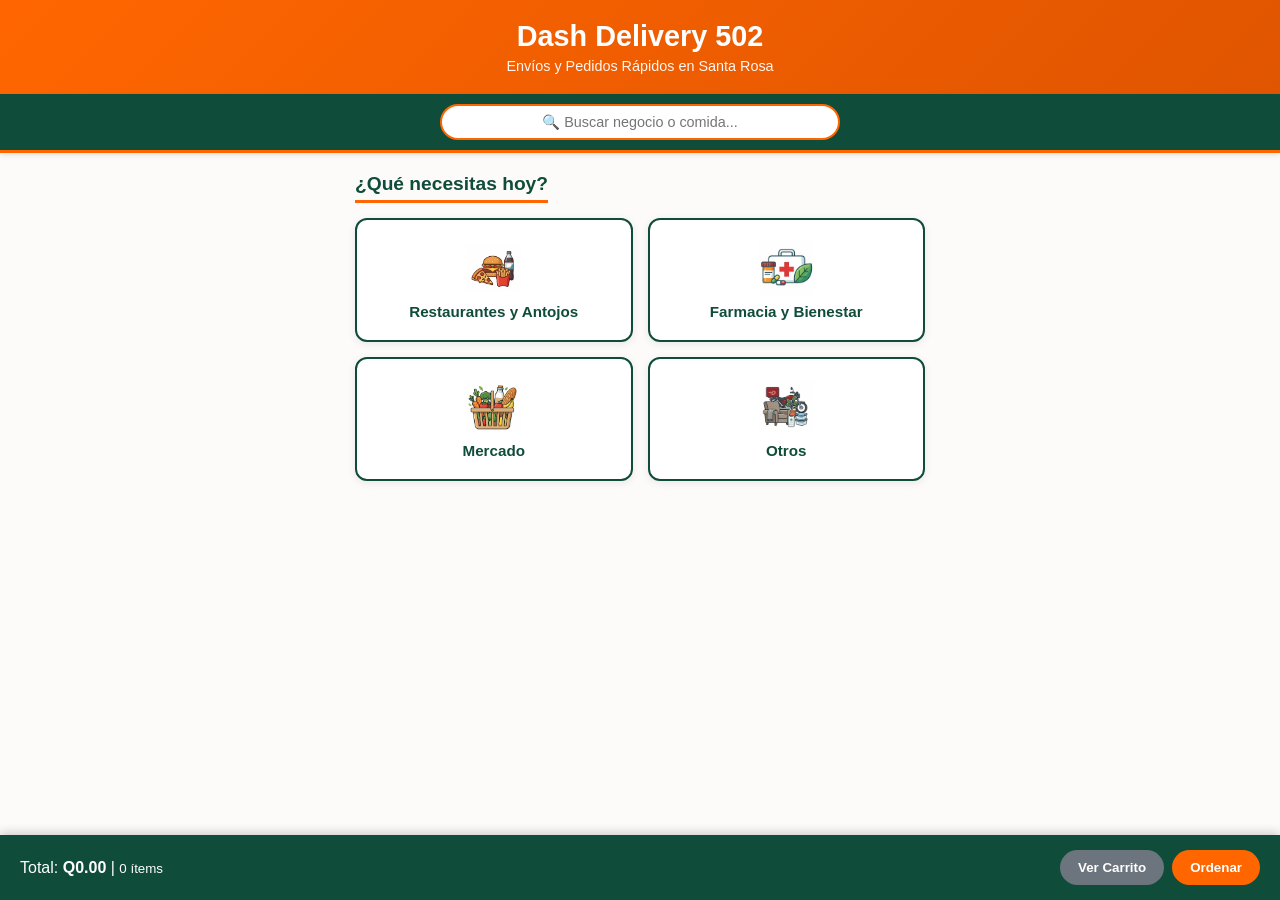
==== commit f85b7857: "diferentes cambios en styles.css, en main.js y en index.html, actualizado sw.js a v5" ====
--- a/index.html
+++ b/index.html
@@ -49,21 +49,32 @@
             <h2 class="seccion-titulo">¿Qué necesitas hoy?</h2>
             <div class="grid-panel-inicio">
                 <div class="card-categoria-principal" onclick="irACategoria('restaurantes')">
-                    <div class="icono">🍔</div>
-                    <h3>Restaurantes y Antojos</h3>
-                </div>
-                <div class="card-categoria-principal" onclick="irACategoria('farmacia')">
-                    <div class="icono">💊</div>
-                    <h3>Farmacia / vitaminas</h3>
-                </div>
-                <div class="card-categoria-principal" onclick="irACategoria('mercado')">
-                    <div class="icono">🥩🥬</div>
-                    <h3>Mercado</h3>
-                </div>
-                <div class="card-categoria-principal" onclick="irACategoria('otros')">
-                    <div class="icono">🛍️</div>
-                    <h3>Otros Servicios</h3>
-                </div>
+    <div class="icono">
+        <img src="img/categoria-restaurantes.webp" alt="Restaurantes" class="img-icono-categoria">
+    </div>
+    <h3>Restaurantes y Antojos</h3>
+</div>
+
+<div class="card-categoria-principal" onclick="irACategoria('farmacia')">
+    <div class="icono">
+        <img src="img/categoria-farmacia.webp" alt="Farmacia" class="img-icono-categoria">
+    </div>
+    <h3>Farmacia y Bienestar</h3>
+</div>
+
+<div class="card-categoria-principal" onclick="irACategoria('mercado')">
+    <div class="icono">
+        <img src="img/categoria-mercado.webp" alt="Mercado" class="img-icono-categoria">
+    </div>
+    <h3>Mercado</h3>
+</div>
+
+<div class="card-categoria-principal" onclick="irACategoria('otros')">
+    <div class="icono">
+        <img src="img/categoria-otros.webp" alt="Otros Servicios" class="img-icono-categoria">
+    </div>
+    <h3>Otros</h3>
+</div>
             </div>
         </div>
 
--- a/css/styles.css
+++ b/css/styles.css
@@ -98,9 +98,12 @@
     border-color: #FF6600;
 }
 
-.card-categoria-principal .icono {
-    font-size: 2.2rem;
-    margin-bottom: 8px;
+.img-icono-categoria {
+  width: 55px;
+  height: 55px;
+  object-fit: contain;
+  display: block;
+  margin: 0 auto 8px auto;
 }
 
 .card-categoria-principal h3 {
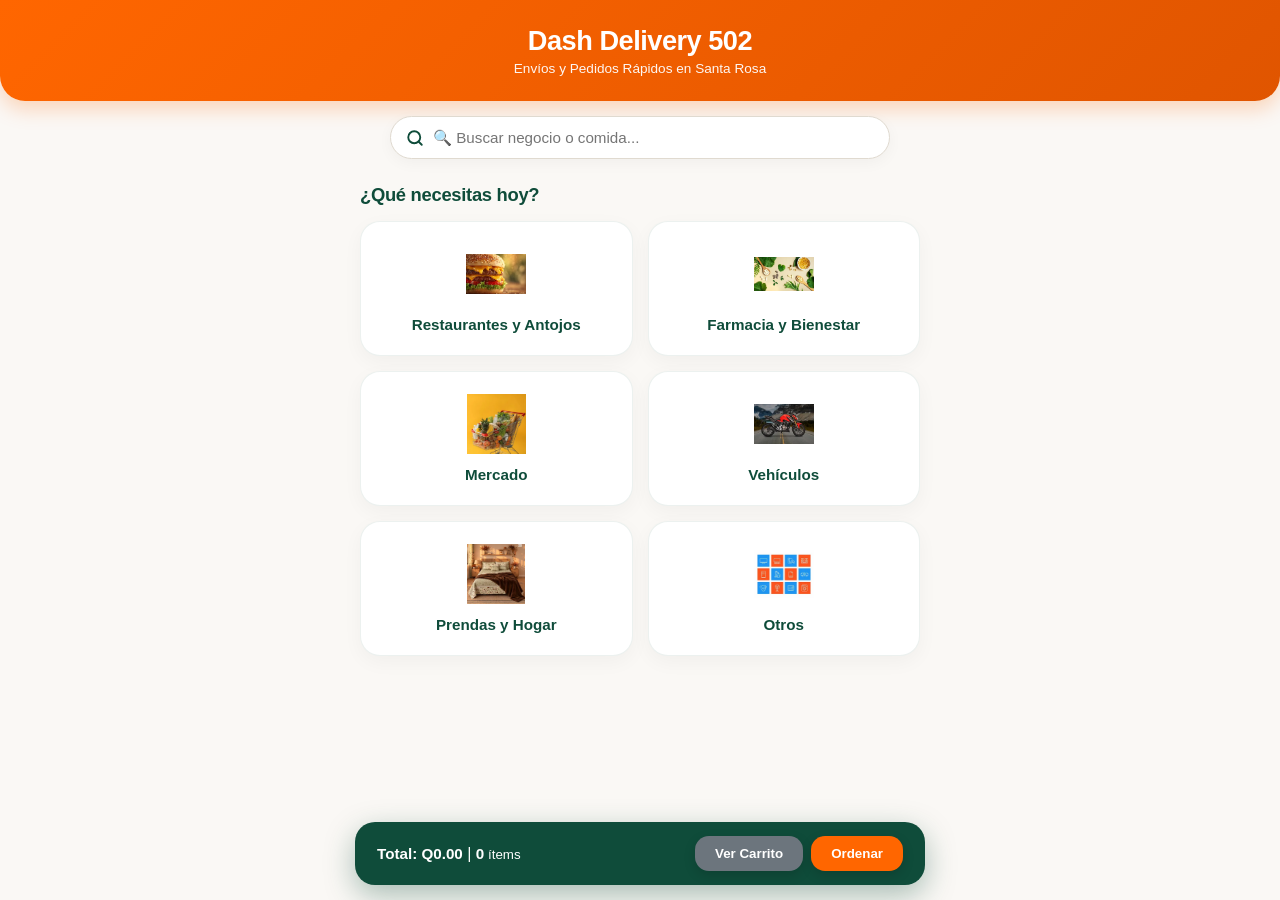
==== commit d53157bc: "se actualiza sw.js a la version v8,se cargaron archivos en img y se agregaron estilos a styles.cc, n" ====
--- a/index.html
+++ b/index.html
@@ -44,37 +44,51 @@
     </div>
 
     <div class="container">
-        <!-- Panel Principal de 4 Opciones -->
+        <!-- Panel Principal de Categorías -->
         <div id="seccion-panel-principal">
             <h2 class="seccion-titulo">¿Qué necesitas hoy?</h2>
             <div class="grid-panel-inicio">
                 <div class="card-categoria-principal" onclick="irACategoria('restaurantes')">
-    <div class="icono">
-        <img src="img/categoria-restaurantes.webp" alt="Restaurantes" class="img-icono-categoria">
-    </div>
-    <h3>Restaurantes y Antojos</h3>
-</div>
+                    <div class="icono">
+                        <img src="img/restaurantes.webp" alt="Restaurantes" class="img-icono-categoria">
+                    </div>
+                    <h3>Restaurantes y Antojos</h3>
+                </div>
 
-<div class="card-categoria-principal" onclick="irACategoria('farmacia')">
-    <div class="icono">
-        <img src="img/categoria-farmacia.webp" alt="Farmacia" class="img-icono-categoria">
-    </div>
-    <h3>Farmacia y Bienestar</h3>
-</div>
+                <div class="card-categoria-principal" onclick="irACategoria('farmacia')">
+                    <div class="icono">
+                        <img src="img/farmacia.webp" alt="Farmacia" class="img-icono-categoria">
+                    </div>
+                    <h3>Farmacia y Bienestar</h3>
+                </div>
 
-<div class="card-categoria-principal" onclick="irACategoria('mercado')">
-    <div class="icono">
-        <img src="img/categoria-mercado.webp" alt="Mercado" class="img-icono-categoria">
-    </div>
-    <h3>Mercado</h3>
-</div>
+                <div class="card-categoria-principal" onclick="irACategoria('mercado')">
+                    <div class="icono">
+                        <img src="img/mercado.webp" alt="Mercado" class="img-icono-categoria">
+                    </div>
+                    <h3>Mercado</h3>
+                </div>
 
-<div class="card-categoria-principal" onclick="irACategoria('otros')">
-    <div class="icono">
-        <img src="img/categoria-otros.webp" alt="Otros Servicios" class="img-icono-categoria">
-    </div>
-    <h3>Otros</h3>
-</div>
+                <div class="card-categoria-principal" onclick="irACategoria('vehiculos')">
+                    <div class="icono">
+                        <img src="img/vehiculos.webp" alt="Vehículos" class="img-icono-categoria">
+                    </div>
+                    <h3>Vehículos</h3>
+                </div>
+
+                <div class="card-categoria-principal" onclick="irACategoria('hogar')">
+                    <div class="icono">
+                        <img src="img/hogar.webp" alt="Prendas y Hogar" class="img-icono-categoria">
+                    </div>
+                    <h3>Prendas y Hogar</h3>
+                </div>
+
+                <div class="card-categoria-principal" onclick="irACategoria('otros')">
+                    <div class="icono">
+                        <img src="img/otros.webp" alt="Otros Servicios" class="img-icono-categoria">
+                    </div>
+                    <h3>Otros</h3>
+                </div>
             </div>
         </div>
 
--- a/css/styles.css
+++ b/css/styles.css
@@ -6,39 +6,39 @@
 }
 
 body {
-    background-color: #fcfbfa;
+    background-color: #FAF8F5; /* Fondo más cálido tipo app moderna */
     color: #2b2d42;
-    padding-bottom: 90px;
-}
-
-/* Encabezado Naranja Vibrant (Estilo Little Caesars) */
+    padding-bottom: 100px;
+}
+
+/* Encabezado Naranja con curvas suaves */
 header {
     background: linear-gradient(135deg, #FF6600, #E05500);
     color: white;
-    padding: 20px;
+    padding: 25px 20px;
     text-align: center;
-    box-shadow: 0 4px 10px rgba(0,0,0,0.15);
+    border-bottom-left-radius: 25px;
+    border-bottom-right-radius: 25px;
+    box-shadow: 0 8px 20px rgba(255, 102, 0, 0.25);
 }
 
 header h1 {
-    font-size: 1.8rem;
-    margin-bottom: 5px;
+    font-size: 1.7rem;
+    margin-bottom: 4px;
+    font-weight: 800;
+    letter-spacing: -0.5px;
 }
 
 header p {
-    font-size: 0.9rem;
+    font-size: 0.85rem;
     opacity: 0.95;
-}
-
-/* Barra de búsqueda Menta Oscuro */
+    font-weight: 400;
+}
+
+/* Barra de búsqueda flotante y elegante */
 .banner-publicidad {
-    background-color: #0F4C3A;
-    color: white;
-    text-align: center;
-    padding: 10px 15px;
-    font-size: 0.85rem;
-    box-shadow: 0 2px 5px rgba(0,0,0,0.1);
-    border-bottom: 3px solid #FF6600;
+    background-color: transparent;
+    padding: 15px 20px;
     display: flex;
     justify-content: center;
     align-items: center;
@@ -46,34 +46,42 @@
 
 .banner-publicidad input {
     width: 100%;
-    max-width: 400px;
-    padding: 8px 14px;
-    border: 2px solid #FF6600;
-    border-radius: 20px;
+    max-width: 500px;
+    padding: 12px 18px 12px 42px;
+    border: 1px solid #e0dad0;
+    border-radius: 25px;
     outline: none;
-    font-size: 0.9rem;
-    text-align: center;
+    font-size: 0.95rem;
+    text-align: left;
     background-color: #ffffff;
     color: #2b2d42;
+    box-shadow: 0 4px 15px rgba(0,0,0,0.04);
+    transition: all 0.3s ease;
+    background-image: url('data:image/svg+xml;utf8,<svg xmlns="http://www.w3.org/2000/svg" width="18" height="18" viewBox="0 0 24 24" fill="none" stroke="%230F4C3A" stroke-width="2.5" stroke-linecap="round" stroke-linejoin="round"><circle cx="11" cy="11" r="8"></circle><line x1="21" y1="21" x2="16.65" y2="16.65"></line></svg>');
+    background-repeat: no-repeat;
+    background-position: 15px center;
+}
+
+.banner-publicidad input:focus {
+    border-color: #FF6600;
+    box-shadow: 0 4px 20px rgba(255, 102, 0, 0.15);
 }
 
 .container {
     max-width: 600px;
-    margin: 20px auto;
-    padding: 0 15px;
+    margin: 10px auto;
+    padding: 0 20px;
 }
 
 .seccion-titulo {
-    font-size: 1.2rem;
+    font-size: 1.15rem;
     margin-bottom: 15px;
     color: #0F4C3A;
-    border-bottom: 3px solid #FF6600;
-    padding-bottom: 5px;
-    display: inline-block;
-    font-weight: bold;
-}
-
-/* PANEL PRINCIPAL DE 4 OPCIONES */
+    font-weight: 700;
+    letter-spacing: -0.3px;
+}
+
+/* PANEL PRINCIPAL DE 4 OPCIONES (Estilo Tarjetas Modernas) */
 .grid-panel-inicio {
     display: grid;
     grid-template-columns: repeat(2, 1fr);
@@ -83,33 +91,33 @@
 
 .card-categoria-principal {
     background: white;
-    border-radius: 12px;
-    padding: 20px 10px;
+    border-radius: 20px;
+    padding: 22px 15px;
     text-align: center;
-    box-shadow: 0 2px 8px rgba(0,0,0,0.08);
-    cursor: pointer;
-    transition: transform 0.2s, box-shadow 0.2s;
-    border: 2px solid #0F4C3A;
+    box-shadow: 0 6px 20px rgba(0,0,0,0.04);
+    cursor: pointer;
+    transition: all 0.25s ease;
+    border: 1px solid rgba(15, 76, 58, 0.08);
 }
 
 .card-categoria-principal:hover {
-    transform: translateY(-3px);
-    box-shadow: 0 4px 12px rgba(255, 102, 0, 0.25);
+    transform: translateY(-4px);
+    box-shadow: 0 10px 25px rgba(255, 102, 0, 0.15);
     border-color: #FF6600;
 }
 
 .img-icono-categoria {
-  width: 55px;
-  height: 55px;
+  width: 60px;
+  height: 60px;
   object-fit: contain;
   display: block;
-  margin: 0 auto 8px auto;
+  margin: 0 auto 12px auto;
 }
 
 .card-categoria-principal h3 {
     font-size: 0.95rem;
     color: #0F4C3A;
-    font-weight: bold;
+    font-weight: 700;
 }
 
 .grid-restaurantes {
@@ -121,84 +129,102 @@
 
 .card-restaurante {
     background: white;
-    border-radius: 12px;
-    padding: 15px;
+    border-radius: 20px;
+    padding: 18px 12px;
     text-align: center;
-    box-shadow: 0 2px 8px rgba(0,0,0,0.08);
-    cursor: pointer;
-    transition: transform 0.2s, box-shadow 0.2s;
-    border: 1px solid #f0f0f0;
+    box-shadow: 0 6px 20px rgba(0,0,0,0.04);
+    cursor: pointer;
+    transition: all 0.25s ease;
+    border: 1px solid rgba(0,0,0,0.03);
     position: relative;
 }
 
 .card-restaurante:hover {
-    transform: translateY(-3px);
-    box-shadow: 0 4px 12px rgba(255, 102, 0, 0.25);
+    transform: translateY(-4px);
+    box-shadow: 0 10px 25px rgba(255, 102, 0, 0.15);
 }
 
 /* Insignias / Etiquetas de Tipo de Envío */
 .badge-envio {
     display: inline-block;
-    font-size: 0.72rem;
+    font-size: 0.68rem;
+    font-weight: 700;
+    padding: 4px 10px;
+    border-radius: 20px;
+    margin-bottom: 10px;
+    text-transform: uppercase;
+    letter-spacing: 0.5px;
+}
+
+.badge-gratis {
+    background-color: #e6f4f0;
+    color: #0F4C3A;
+}
+
+.badge-costo {
+    background-color: #fff1eb;
+    color: #FF6600;
+}
+
+.badge-pedido {
+    background-color: #ff9800; /* Un color anaranjado/ámbar distintivo */
+    color: white;
+    padding: 3px 8px;
+    font-size: 11px;
     font-weight: bold;
-    padding: 3px 8px;
-    border-radius: 12px;
-    margin-bottom: 8px;
-}
-
-.badge-gratis {
-    background-color: #eef7f4;
-    color: #0F4C3A;
-    border: 1px solid #0F4C3A;
-}
-
-.badge-costo {
-    background-color: #fff3ed;
-    color: #FF6600;
-    border: 1px solid #FF6600;
+    border-radius: 4px;
+    display: inline-block;
 }
 
 .card-restaurante img {
-    width: 80px;
-    height: 80px;
+    width: 75px;
+    height: 75px;
     object-fit: cover;
     border-radius: 50%;
     margin-bottom: 10px;
-    border: 3px solid #FF6600;
+    box-shadow: 0 4px 10px rgba(0,0,0,0.08);
+    border: 2px solid #FF6600;
 }
 
 .card-restaurante h3 {
-    font-size: 1rem;
-    color: #0F4C3A;
+    font-size: 0.9rem;
+    color: #0F4C3A;
+    font-weight: 700;
 }
 
 .menu-seccion {
     display: none;
     background: white;
+    border-radius: 20px;
+    padding: 20px;
+    box-shadow: 0 6px 20px rgba(0,0,0,0.04);
+    margin-bottom: 20px;
+}
+
+.btn-volver {
+    background: #f1ede4;
+    color: #0F4C3A;
+    border: none;
+    padding: 8px 14px;
     border-radius: 12px;
-    padding: 20px;
-    box-shadow: 0 2px 8px rgba(0,0,0,0.08);
-    margin-bottom: 20px;
-}
-
-.btn-volver {
-    background: #6c757d;
-    color: white;
-    border: none;
-    padding: 8px 12px;
-    border-radius: 6px;
     cursor: pointer;
     margin-bottom: 15px;
     font-size: 0.85rem;
+    font-weight: 600;
+    transition: background 0.2s;
+}
+
+.btn-volver:hover {
+    background: #e2ded4;
 }
 
 .producto-card {
     display: flex;
     justify-content: space-between;
     align-items: center;
-    padding: 12px 0;
-    border-bottom: 1px solid #eee;
-    gap: 10px;
+    padding: 14px 0;
+    border-bottom: 1px solid #f2ede4;
+    gap: 12px;
 }
 
 .producto-card:last-child {
@@ -208,34 +234,36 @@
 .producto-detalle {
     display: flex;
     align-items: center;
-    gap: 12px;
+    gap: 14px;
 }
 
 .producto-img {
-    width: 60px;
-    height: 60px;
+    width: 65px;
+    height: 65px;
     object-fit: cover;
-    border-radius: 8px;
+    border-radius: 14px;
     flex-shrink: 0;
+    box-shadow: 0 3px 8px rgba(0,0,0,0.06);
 }
 
 .producto-info h4 {
     font-size: 0.95rem;
     color: #2b2d42;
+    font-weight: 700;
     text-transform: capitalize;
 }
 
 .producto-desc {
-    font-size: 0.78rem;
-    color: #666;
+    font-size: 0.76rem;
+    color: #777;
     margin-top: 2px;
-    line-height: 1.25;
+    line-height: 1.3;
 }
 
 .producto-info p {
-    font-size: 0.85rem;
+    font-size: 0.9rem;
     color: #FF6600;
-    font-weight: bold;
+    font-weight: 800;
     margin-top: 4px;
 }
 
@@ -244,118 +272,148 @@
     color: white;
     border: none;
     padding: 8px 14px;
-    border-radius: 6px;
-    cursor: pointer;
-    font-weight: bold;
+    border-radius: 12px;
+    cursor: pointer;
+    font-weight: 700;
+    font-size: 0.85rem;
     white-space: nowrap;
-    transition: background 0.2s;
+    transition: all 0.2s ease;
     flex-shrink: 0;
+    box-shadow: 0 4px 10px rgba(255, 102, 0, 0.2);
 }
 
 .btn-agregar:hover {
     background: #E05500;
-}
-
-/* Barra flotante inferior Menta Oscuro */
+    transform: scale(1.03);
+}
+
+/* Barra flotante inferior tipo App Móvil Nativa */
 .carrito-bar {
     position: fixed;
-    bottom: 0;
-    left: 0;
-    right: 0;
+    bottom: 15px;
+    left: 15px;
+    right: 15px;
+    max-width: 570px;
+    margin: 0 auto;
     background: #0F4C3A;
     color: white;
-    padding: 15px 20px;
+    padding: 14px 22px;
     display: flex;
     justify-content: space-between;
     align-items: center;
-    box-shadow: 0 -2px 10px rgba(0,0,0,0.2);
+    box-shadow: 0 10px 30px rgba(15, 76, 58, 0.35);
+    border-radius: 20px;
     z-index: 100;
+}
+
+.carrito-bar span {
+    font-size: 0.95rem;
+    font-weight: 600;
 }
 
 .btn-ver-carrito {
     background: #FF6600;
     color: white;
     border: none;
-    padding: 10px 18px;
-    border-radius: 20px;
-    font-weight: bold;
-    cursor: pointer;
-    transition: opacity 0.2s;
+    padding: 10px 20px;
+    border-radius: 14px;
+    font-weight: 700;
+    cursor: pointer;
+    transition: all 0.2s ease;
+    box-shadow: 0 4px 12px rgba(0,0,0,0.15);
 }
 
 .btn-ver-carrito:hover {
-    opacity: 0.9;
-}
-
-/* Modal / Ventana del Carrito */
+    transform: scale(1.03);
+    opacity: 0.95;
+}
+
+/* Modal / Ventana del Carrito flotante con fondo difuminado */
 .modal {
     display: none;
     position: fixed;
     top: 0; left: 0; right: 0; bottom: 0;
-    background: rgba(0,0,0,0.5);
+    background: rgba(0,0,0,0.6);
+    backdrop-filter: blur(4px);
     z-index: 200;
     justify-content: center;
     align-items: center;
+    padding: 20px;
 }
 
 .modal-contenido {
     background: white;
-    width: 90%;
+    width: 100%;
     max-width: 450px;
-    border-radius: 12px;
-    padding: 20px;
+    border-radius: 24px;
+    padding: 24px;
     max-height: 85vh;
     overflow-y: auto;
+    box-shadow: 0 20px 40px rgba(0,0,0,0.2);
 }
 
 .modal-header {
     display: flex;
     justify-content: space-between;
     align-items: center;
-    border-bottom: 1px solid #eee;
-    padding-bottom: 10px;
+    border-bottom: 1px solid #f2ede4;
+    padding-bottom: 12px;
     margin-bottom: 15px;
 }
 
 .modal-header h3 {
     color: #0F4C3A;
+    font-weight: 800;
 }
 
 .btn-cerrar {
-    background: none;
-    border: none;
-    font-size: 1.5rem;
-    cursor: pointer;
-    color: #888;
+    background: #f1ede4;
+    border: none;
+    width: 32px;
+    height: 32px;
+    border-radius: 50%;
+    font-size: 1.1rem;
+    cursor: pointer;
+    color: #555;
+    display: flex;
+    align-items: center;
+    justify-content: center;
+    transition: background 0.2s;
+}
+
+.btn-cerrar:hover {
+    background: #e2ded4;
 }
 
 .cart-item {
     display: flex;
     justify-content: space-between;
     align-items: center;
-    padding: 10px 0;
-    border-bottom: 1px solid #f0f0f0;
+    padding: 12px 0;
+    border-bottom: 1px solid #f8f5f0;
 }
 
 .cant-controles {
     display: flex;
     align-items: center;
-    gap: 6px;
+    gap: 8px;
 }
 
 .btn-cant {
-    background: #e9ecef;
-    border: 1px solid #ccc;
-    width: 28px;
-    height: 28px;
-    border-radius: 4px;
+    background: #f1ede4;
+    border: none;
+    width: 30px;
+    height: 30px;
+    border-radius: 8px;
     font-weight: bold;
     cursor: pointer;
-    font-size: 0.9rem;
+    font-size: 0.95rem;
+    color: #0F4C3A;
+    transition: background 0.2s;
 }
 
 .btn-cant:hover {
-    background: #ddd;
+    background: #e2ded4;
 }
 
 .btn-eliminar {
@@ -364,24 +422,30 @@
     color: #e63946;
     cursor: pointer;
     font-size: 1.1rem;
-    margin-left: 5px;
+    margin-left: 6px;
+    opacity: 0.8;
+    transition: opacity 0.2s;
+}
+
+.btn-eliminar:hover {
+    opacity: 1;
 }
 
 .info-envio-carrito {
     background-color: #FFF2ED;
-    padding: 12px 15px;
-    border-radius: 6px;
+    padding: 14px 16px;
+    border-radius: 12px;
     margin-top: 15px;
-    margin-bottom: 10px;
-    font-size: 0.88rem;
-    color: #4a4a4a;
-    border-left: 5px solid #FF6600;
+    margin-bottom: 15px;
+    font-size: 0.85rem;
+    color: #555;
+    border-left: 4px solid #FF6600;
     line-height: 1.4;
 }
 
 .datos-cliente {
     margin-top: 15px;
-    border-top: 1px solid #eee;
+    border-top: 1px solid #f2ede4;
     padding-top: 15px;
 }
 
@@ -389,16 +453,25 @@
     font-size: 0.95rem;
     margin-bottom: 10px;
     color: #0F4C3A;
+    font-weight: 700;
 }
 
 .datos-cliente input {
     width: 100%;
-    padding: 10px;
-    margin-bottom: 10px;
-    border: 1.5px solid #ccc;
-    border-radius: 6px;
+    padding: 12px;
+    margin-bottom: 12px;
+    border: 1.5px solid #e0dad0;
+    border-radius: 12px;
     font-size: 0.9rem;
-    transition: border-color 0.2s;
+    outline: none;
+    transition: all 0.2s ease;
+    background-color: #FAF8F5;
+}
+
+.datos-cliente input:focus {
+    border-color: #FF6600;
+    background-color: #fff;
+    box-shadow: 0 0 0 3px rgba(255, 102, 0, 0.1);
 }
 
 .datos-cliente input.campo-error {
@@ -411,16 +484,19 @@
     background: #25d366;
     color: white;
     border: none;
-    padding: 12px;
-    border-radius: 8px;
+    padding: 14px;
+    border-radius: 14px;
     font-size: 1rem;
-    font-weight: bold;
+    font-weight: 800;
     cursor: pointer;
     margin-top: 10px;
     display: block;
     text-align: center;
+    box-shadow: 0 6px 15px rgba(37, 211, 102, 0.3);
+    transition: all 0.2s ease;
 }
 
 .btn-pedir-whatsapp:hover {
     background: #1eb857;
+    transform: translateY(-2px);
 }
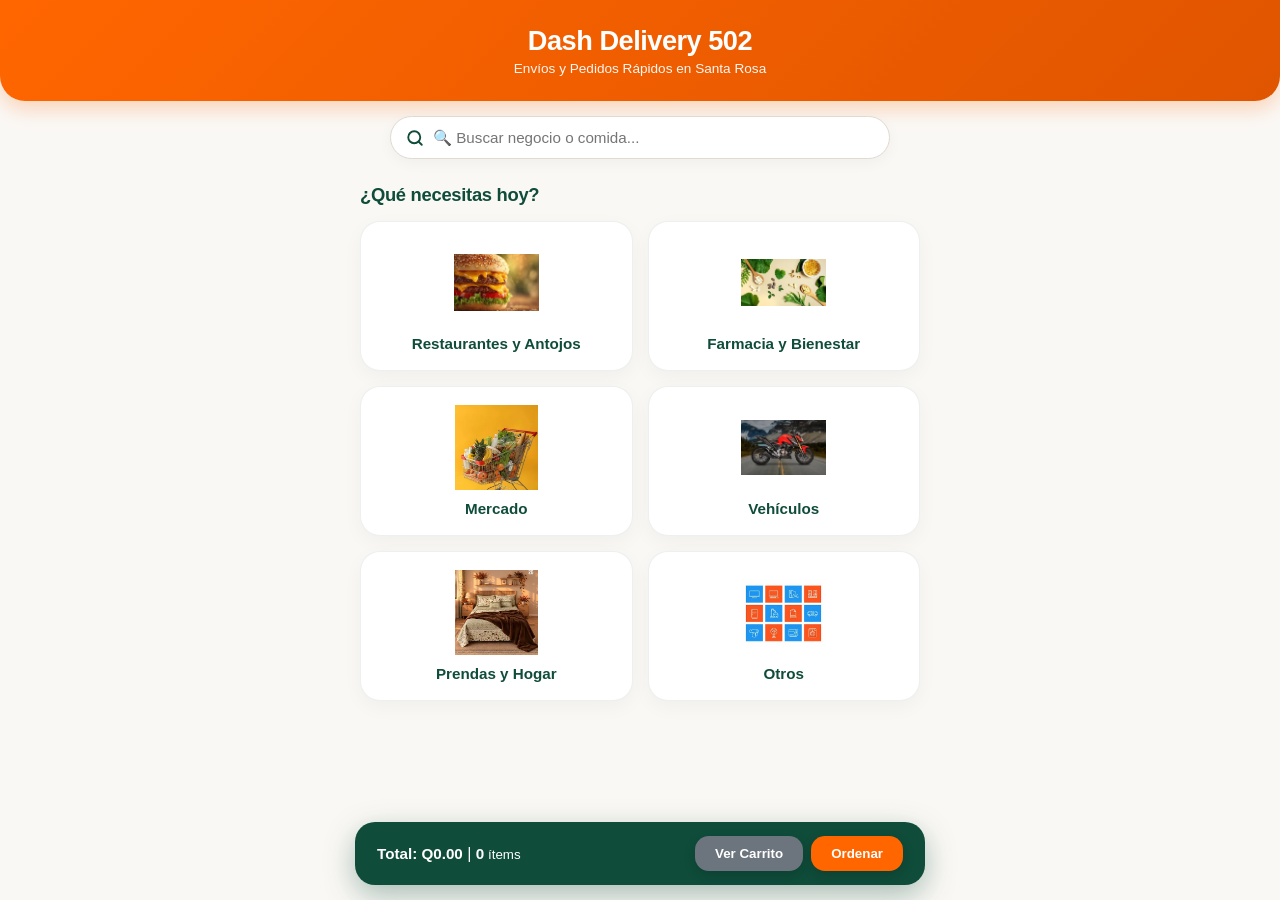
==== commit ead602a4: "se agregaron nuevas imagenes,se agrego un nuevo estilo y sw.js se actualiza a la version v11" ====
--- a/index.html
+++ b/index.html
@@ -102,7 +102,13 @@
         <!-- Menú / Catálogo de Productos -->
         <div id="seccion-menu" class="menu-seccion">
             <button class="btn-volver" onclick="volverANegocios()">← Volver a Negocios</button>
-            <h2 id="titulo-restaurante" class="seccion-titulo">Menú</h2>
+            
+            <!-- Logo/Imagen superior del negocio -->
+            <div id="banner-negocio-container" style="text-align: center; margin-bottom: 15px;">
+                <img id="img-banner-negocio" src="" alt="Logo del Negocio" style="width: 100%; max-height: 180px; object-fit: cover; border-radius: 16px; display: none; box-shadow: 0 4px 12px rgba(0,0,0,0.08);">
+            </div>
+
+            <h2 id="titulo-restaurante" class="seccion-titulo" style="text-align: center;">Menú</h2>
             <div id="lista-productos"></div>
         </div>
     </div>
--- a/css/styles.css
+++ b/css/styles.css
@@ -6,7 +6,7 @@
 }
 
 body {
-    background-color: #FAF8F5; /* Fondo más cálido tipo app moderna */
+    background-color: #FAF8F5;
     color: #2b2d42;
     padding-bottom: 100px;
 }
@@ -81,7 +81,7 @@
     letter-spacing: -0.3px;
 }
 
-/* PANEL PRINCIPAL DE 4 OPCIONES (Estilo Tarjetas Modernas) */
+/* PANEL PRINCIPAL DE CATEGORÍAS */
 .grid-panel-inicio {
     display: grid;
     grid-template-columns: repeat(2, 1fr);
@@ -92,7 +92,7 @@
 .card-categoria-principal {
     background: white;
     border-radius: 20px;
-    padding: 22px 15px;
+    padding: 18px 12px;
     text-align: center;
     box-shadow: 0 6px 20px rgba(0,0,0,0.04);
     cursor: pointer;
@@ -106,12 +106,13 @@
     border-color: #FF6600;
 }
 
+/* Tamaño mejorado y nítido para las imágenes de categorías */
 .img-icono-categoria {
-  width: 60px;
-  height: 60px;
-  object-fit: contain;
-  display: block;
-  margin: 0 auto 12px auto;
+    width: 85px;
+    height: 85px;
+    object-fit: contain;
+    display: block;
+    margin: 0 auto 10px auto;
 }
 
 .card-categoria-principal h3 {
@@ -144,16 +145,25 @@
     box-shadow: 0 10px 25px rgba(255, 102, 0, 0.15);
 }
 
-/* Insignias / Etiquetas de Tipo de Envío */
-.badge-envio {
+/* Contenedor de Badges para Negocios */
+.badges-container {
+    display: flex;
+    justify-content: center;
+    align-items: center;
+    gap: 4px;
+    flex-wrap: wrap;
+    margin-bottom: 10px;
+}
+
+/* Insignias / Etiquetas de Tipo de Envío y Bajo Pedido */
+.badge-envio, .badge-pedido {
     display: inline-block;
     font-size: 0.68rem;
     font-weight: 700;
-    padding: 4px 10px;
+    padding: 4px 8px;
     border-radius: 20px;
-    margin-bottom: 10px;
     text-transform: uppercase;
-    letter-spacing: 0.5px;
+    letter-spacing: 0.3px;
 }
 
 .badge-gratis {
@@ -167,13 +177,8 @@
 }
 
 .badge-pedido {
-    background-color: #ff9800; /* Un color anaranjado/ámbar distintivo */
+    background-color: #ff9800;
     color: white;
-    padding: 3px 8px;
-    font-size: 11px;
-    font-weight: bold;
-    border-radius: 4px;
-    display: inline-block;
 }
 
 .card-restaurante img {
@@ -216,6 +221,27 @@
 
 .btn-volver:hover {
     background: #e2ded4;
+}
+
+/* Estilos para el banner superior del negocio en el menú */
+#banner-negocio-container {
+    text-align: center;
+    margin-bottom: 15px;
+}
+
+#img-banner-negocio {
+    width: 100%;
+    max-height: 180px;
+    object-fit: cover;
+    border-radius: 16px;
+    display: none;
+    box-shadow: 0 4px 12px rgba(0,0,0,0.08);
+}
+
+#titulo-restaurante {
+    text-align: center;
+    color: #0F4C3A;
+    margin-bottom: 15px;
 }
 
 .producto-card {
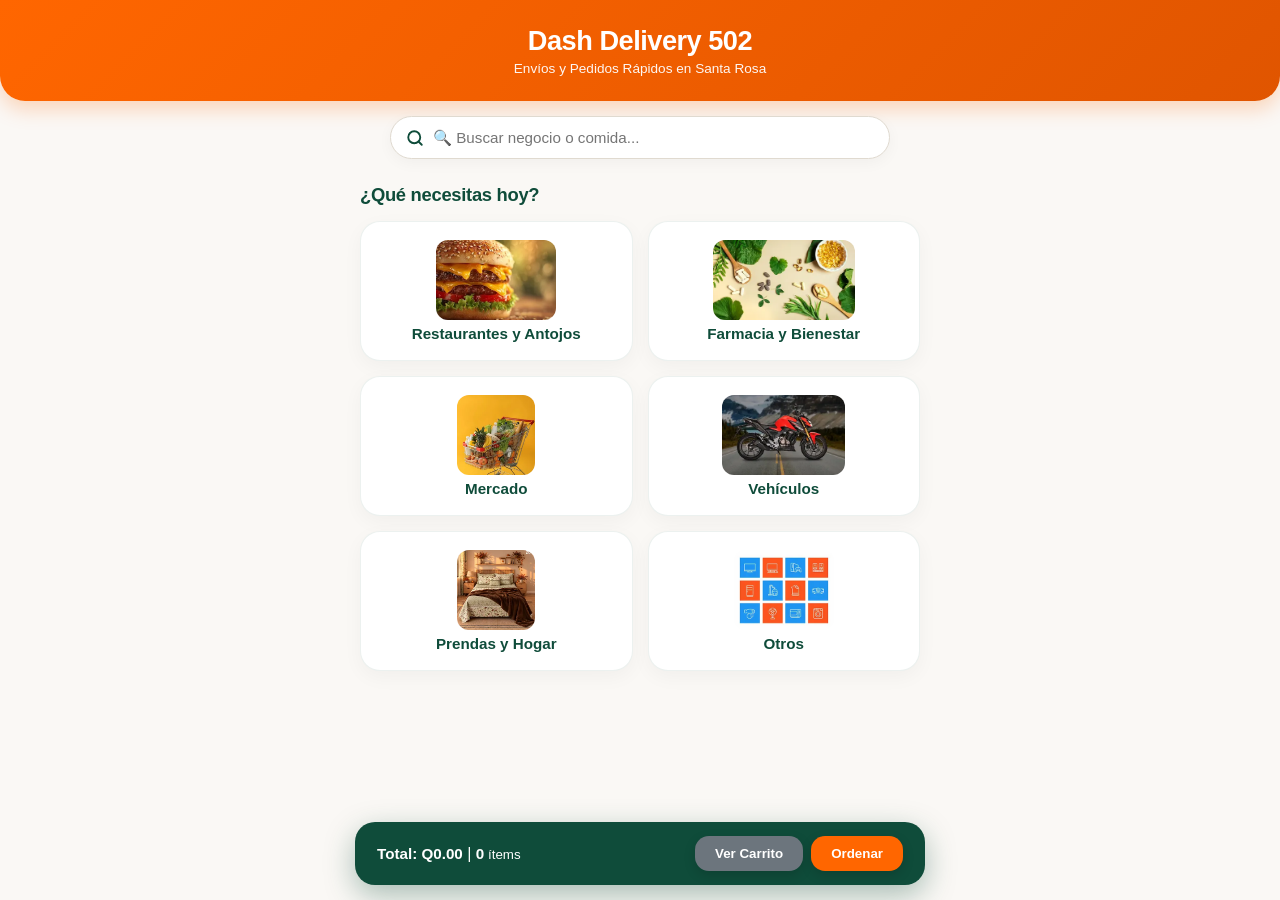
==== commit 7fdab07a: "Update index.html" ====
--- a/index.html
+++ b/index.html
@@ -31,6 +31,7 @@
         "url": "https://dashdelivery502.github.io/"
     }
     </script>
+    <meta name="google-site-verification" content="KK7-bZpdXw15rTj7lRb0rVwDhYxtl8Z3DtP7vhKE6PY" />
 </head>
 <body>
 
@@ -153,4 +154,4 @@
     <!-- Enlace al archivo JavaScript externo -->
     <script src="js/main.js"></script>
 </body>
-</html>+</html>
--- a/css/styles.css
+++ b/css/styles.css
@@ -98,6 +98,11 @@
     cursor: pointer;
     transition: all 0.25s ease;
     border: 1px solid rgba(15, 76, 58, 0.08);
+    display: flex;
+    flex-direction: column;
+    align-items: center;
+    justify-content: space-between;
+    height: 140px;
 }
 
 .card-categoria-principal:hover {
@@ -108,11 +113,10 @@
 
 /* Tamaño mejorado y nítido para las imágenes de categorías */
 .img-icono-categoria {
-    width: 85px;
-    height: 85px;
-    object-fit: contain;
-    display: block;
-    margin: 0 auto 10px auto;
+    width: 100%;
+    height: 80px;
+    object-fit: cover;
+    border-radius: 12px; 
 }
 
 .card-categoria-principal h3 {
